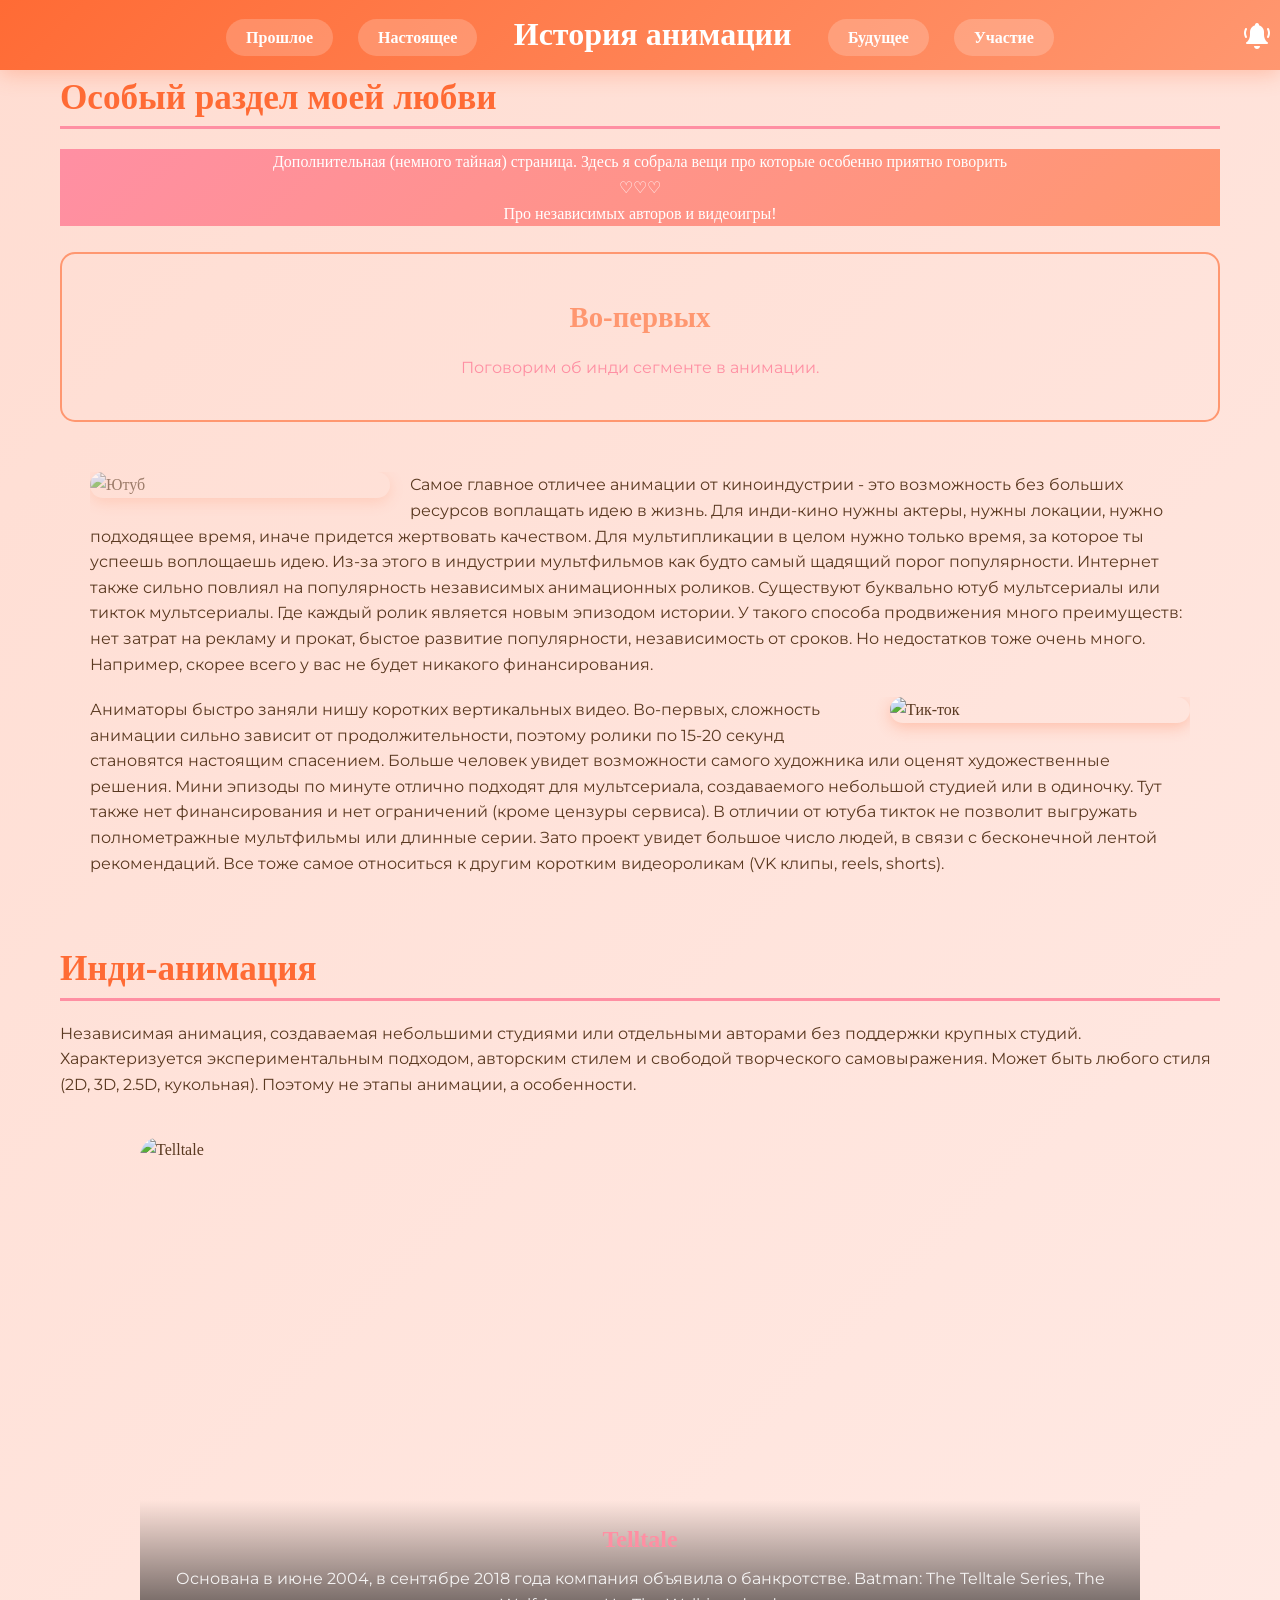
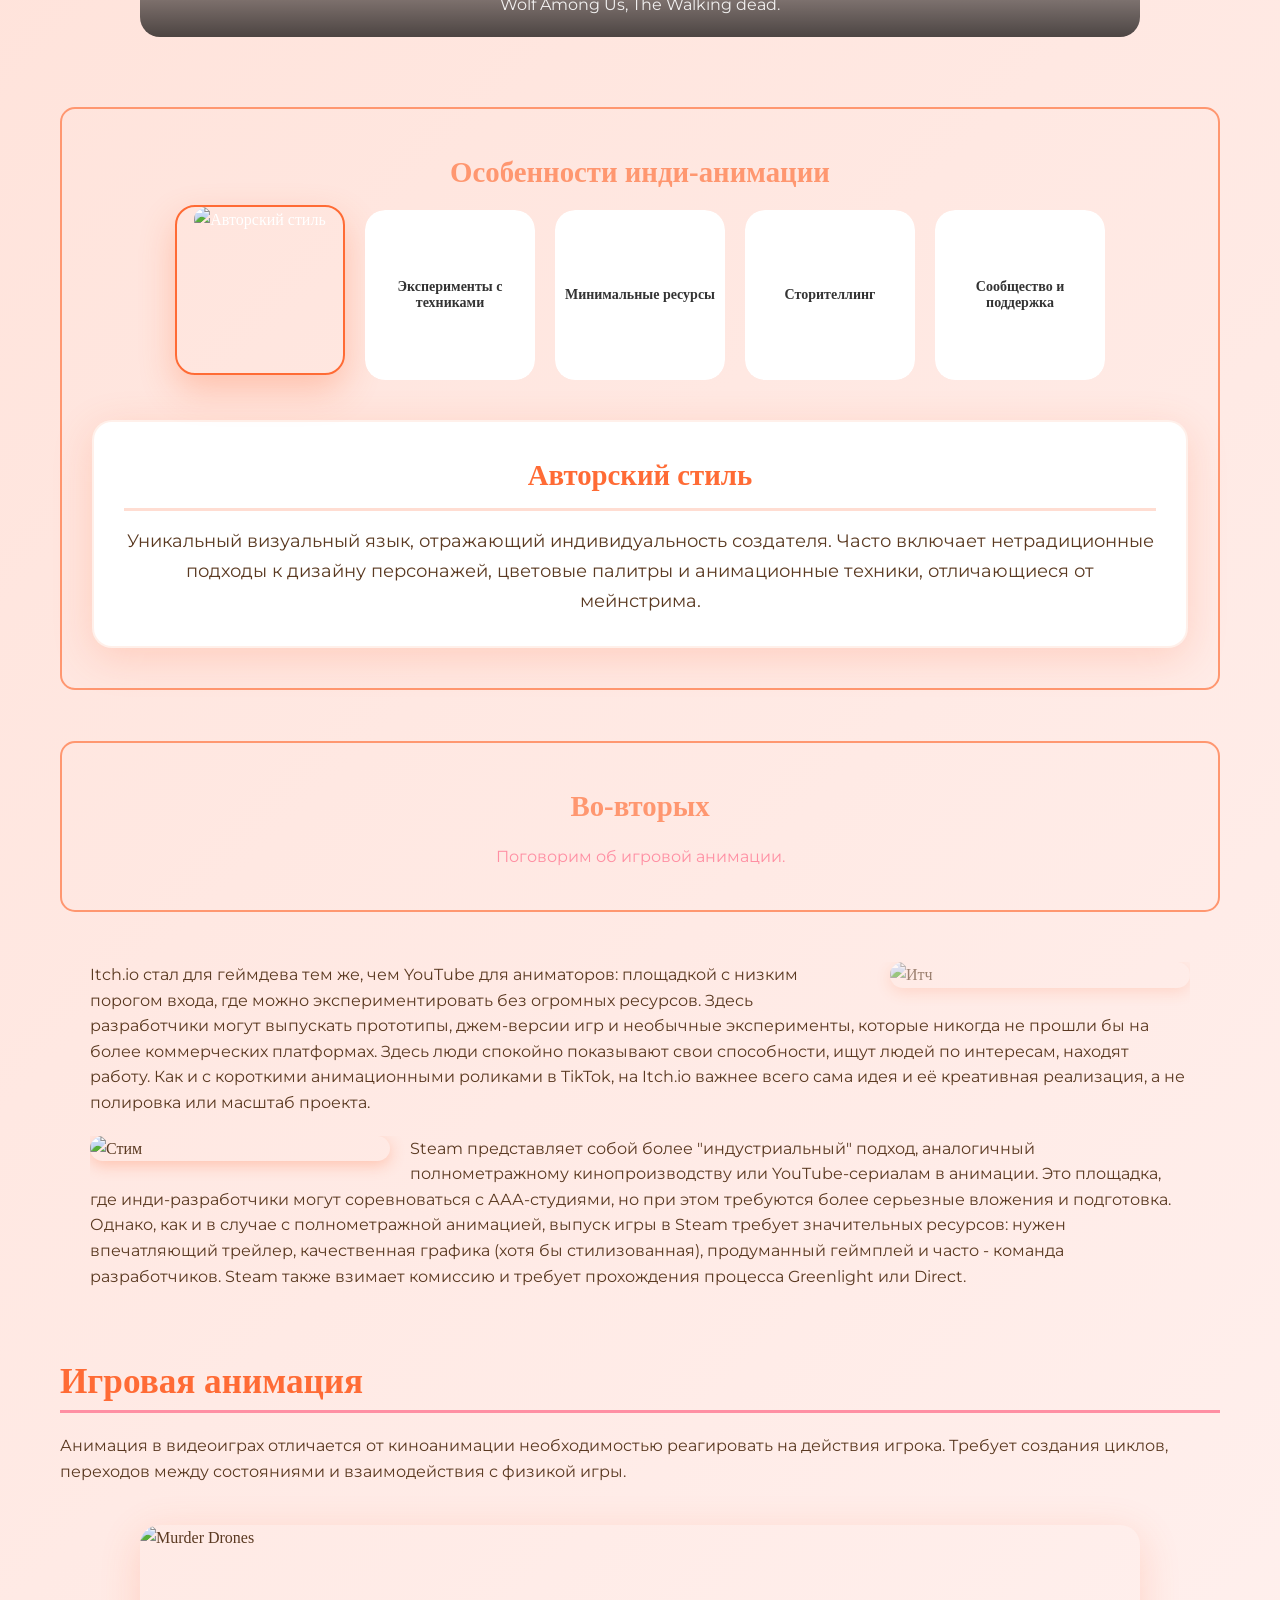
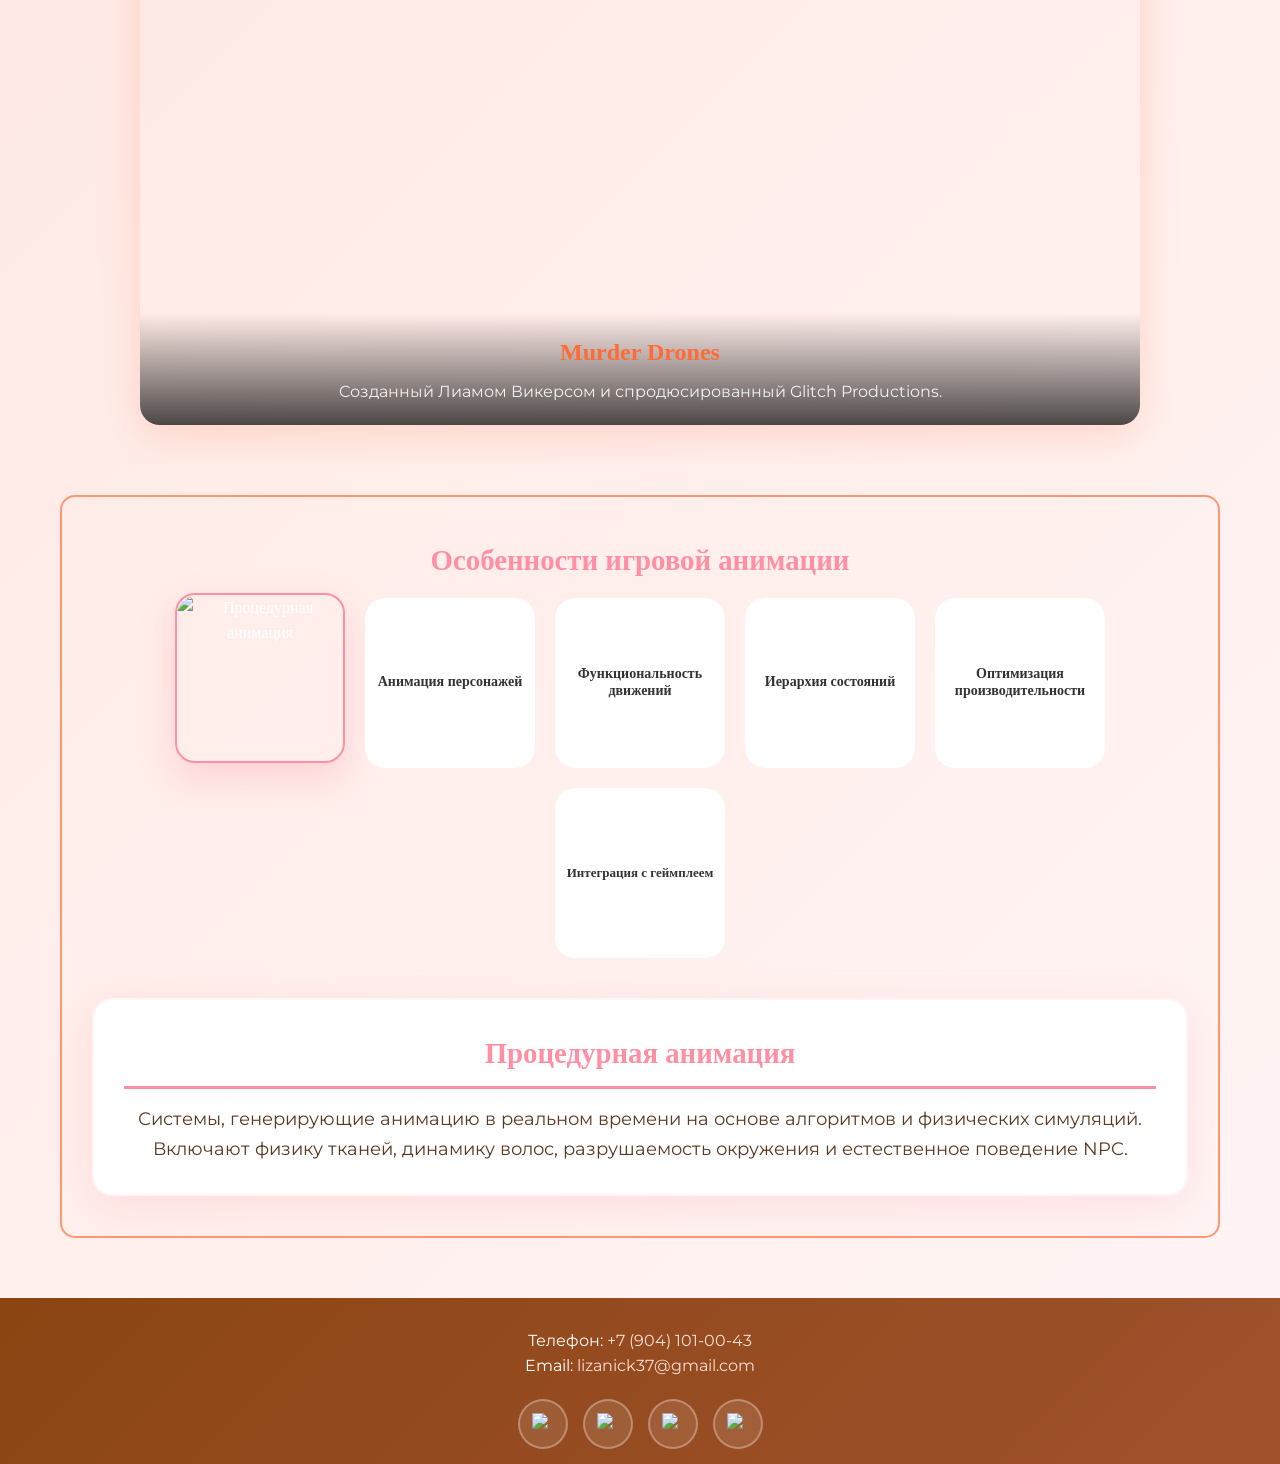
==== add.html @ 2c93be25 "Add files via upload" ====
<!DOCTYPE html>
<html lang="ru"> 
<head>
    <meta charset="UTF-8"> 
    <meta name="viewport" content="width=device-width, initial-scale=1.0"> 
    <link rel="icon" href="images/favicon2.png">
    <link rel="stylesheet" href="css/style.css">
    <link rel="stylesheet" href="css/header.css">
    <link rel="stylesheet" href="css/components.css">
    <link rel="stylesheet" href="css/forms.css">
    <link rel="stylesheet" href="css/footer.css">
    <title>История анимации</title>
    <style>
    @import url('https://fonts.googleapis.com/css2?family=Montserrat:wght@400;500;600;700&display=swap" rel="stylesheet"');
    </style>
</head>
<body>
    <header>
        <div class="notification-container">
            <div class="notification-trigger"><img src = "images/noti.png"></div>
            <div class="notification-dropdown">
                <div class="notification-item">Уведомление 1</div>
                <div class="notification-item">Уведомление 2</div>
                <div class="notification-item">Уведомление 3</div>
                <div class="notification-item">Уведомление 4</div>
            </div>
        </div>
        <input type="checkbox" id="header-toggle">
        <label for="header-toggle" class="burger-label">
            <span class="menu-icon"></span>
            <span class="menu-icon"></span>
            <span class="menu-icon"></span>
        </label>

        <nav class="mobile-nav">
            <ul>
                <li><a href="index.html">Прошлое</a></li>
                <li><a href="today.html">Настоящее</a></li>
                <li><a href="future.html">Будущее</a></li>
                <li><a href="contacts.html">Участие</a></li>
            </ul>
        </nav>

        <nav>
            <ul>
                <li><a href="index.html">Прошлое</a></li>
                <li><a href="today.html">Настоящее</a></li>
            </ul>
        </nav>
        <h1><a href="add.html" class="header-title">История анимации</a></h1>
        <nav>
            <ul>
                <li><a href="future.html">Будущее</a></li>
                <li><a href="contacts.html">Участие</a></li>
            </ul>
        </nav>
    </header>

    <main class="main-grid-container">
        <section id="animation-definition">
            <h2>Особый раздел моей любви</h2>
            <section class="quote-section">
                <blockquote>
                    Дополнительная (немного тайная) страница. Здесь я собрала вещи про которые особенно приятно говорить<br>
                    ♡♡♡<br>
                    Про независимых авторов и видеоигры!    
                </blockquote>
            </section>
            </div>
        </section>
        <br>
        <section class="animation-stages">
            <h3>Во-первых</h3>
            <p style="color:  #ff8fa3;"> Поговорим об инди сегменте в анимации. </p>
        </section>


        <article id="no-kino-anim" style="background: transparent; box-shadow: none; border: none;">
            <div class="float-container">
                <img style="opacity: 0.6;" src="https://i.pinimg.com/736x/c6/0d/2e/c60d2e1ffcb389e22625b90cf54214f8.jpg" alt="Ютуб" class="float-left">
                <p>Самое главное отличее анимации от киноиндустрии - это возможность без больших ресурсов воплащать идею в жизнь. Для инди-кино нужны актеры, нужны локации, нужно подходящее время, иначе придется жертвовать качеством. 
                    Для мультипликации в целом нужно только время, за которое ты успеешь воплощаешь идею. Из-за этого в индустрии мультфильмов как будто самый щадящий порог популярности. 
                    Интернет также сильно повлиял на популярность независимых анимационных роликов. Существуют буквально ютуб мультсериалы или тикток мультсериалы. Где каждый ролик является новым эпизодом истории.
                    У такого способа продвижения много преимуществ: нет затрат на рекламу и прокат, быстое развитие популярности, независимость от сроков.
                    Но недостатков тоже очень много. Например, скорее всего у вас не будет никакого финансирования.</p>
            </div>
            
            <div class="float-container">
                <img src="https://i.pinimg.com/originals/c4/6d/aa/c46daa567c8ccbf690341b7dd795052b.png" alt="Тик-ток" class="float-right">
                <p>Аниматоры быстро заняли нишу коротких вертикальных видео. Во-первых, сложность анимации сильно зависит от продолжительности, поэтому ролики по 15-20 секунд становятся настоящим спасением.
                    Больше человек увидет возможности самого художника или оценят художественные решения. Мини эпизоды по минуте отлично подходят для мультсериала, создаваемого небольшой студией или в одиночку.
                    Тут также нет финансирования и нет ограничений (кроме цензуры сервиса). В отличии от ютуба тикток не позволит выгружать полнометражные мультфильмы или длинные серии. Зато проект увидет большое число людей, в связи с бесконечной лентой рекомендаций.
                    Все тоже самое относиться к другим коротким видеороликам (VK клипы, reels, shorts).
                </p>
            </div>
        </article>


        <section id="indie-animation">
            <h2>Инди-анимация</h2>
            
            <div class="definition-block">
                <p>Независимая анимация, создаваемая небольшими студиями или отдельными авторами без поддержки крупных студий. Характеризуется экспериментальным подходом, авторским стилем и свободой творческого самовыражения.
                    Может быть любого стиля (2D, 3D, 2.5D, кукольная). Поэтому не этапы анимации, а особенности.
                </p>
            </div>
            <section class="gaming-carousel-gallery">
                <div class="gaming-carousel-container">
                    <div class="gaming-carousel-track"></div>
                    <button class="carousel-gaming-prev">‹</button>
                    <button class="carousel-gaming-next">›</button>
                    <div class="carousel-gaming-dots"></div>
                </div>
            </section>

            <section class="animation-stages">
                <h3>Особенности инди-анимации</h3>
                <div class="indie-stage-container">
                    <div class="indie-stage-block" data-stage="1">
                        <div class="indie-stage-button">
                            Авторский стиль
                        </div>
                        <div class="indie-stage-image">
                            <img src="https://avatars.mds.yandex.net/i?id=b88a95619e00748af00678b29ce8bcb8ea2dc7ad-5246350-images-thumbs&n=13" alt="Авторский стиль">
                        </div>
                    </div>
                    
                    <div class="indie-stage-block" data-stage="2">
                        <div class="indie-stage-button">
                            Эксперименты с техниками
                        </div>
                        <div class="indie-stage-image">
                            <img src="https://avatars.mds.yandex.net/i?id=4dfeac12d9ddba7037f664d19861c3a3_l-2455126-images-thumbs&n=13" alt="Эксперименты с техниками">
                        </div>
                    </div>
                    
                    <div class="indie-stage-block" data-stage="3">
                        <div class="indie-stage-button">
                            Минимальные ресурсы
                        </div>
                        <div class="indie-stage-image">
                            <img src="https://avatars.mds.yandex.net/i?id=6748b708cda957687073c800e77586fe_l-5659069-images-thumbs&n=13" alt="Минимальные ресурсы">
                        </div>
                    </div>
                    
                    <div class="indie-stage-block" data-stage="4">
                        <div class="indie-stage-button">
                            Сторителлинг
                        </div>
                        <div class="indie-stage-image">
                            <img src="https://avatars.mds.yandex.net/i?id=185a290a9d8e96eca81117d41427331162334e32-12503309-images-thumbs&n=13" alt="Сторителлинг">
                        </div>
                    </div>
                    
                    <div class="indie-stage-block" data-stage="5">
                        <div class="indie-stage-button">
                            Сообщество и поддержка
                        </div>
                        <div class="indie-stage-image">
                            <img src="https://i.pinimg.com/originals/ed/35/55/ed355529e38b0ae7d573745f2b816285.jpg" alt="Сообщество и поддержка">
                        </div>
                    </div>
                </div>
                
                <div class="indie-stage-description-container">
                    <div class="indie-stage-description active" data-stage="1">
                        <h4>Авторский стиль</h4>
                        <p>Уникальный визуальный язык, отражающий индивидуальность создателя. Часто включает нетрадиционные подходы к дизайну персонажей, цветовые палитры и анимационные техники, отличающиеся от мейнстрима.</p>
                    </div>
                    
                    <div class="indie-stage-description" data-stage="2">
                        <h4>Эксперименты с техниками</h4>
                        <p>Смешение различных анимационных техник: стоп-моушн, ротоскопирование, пиксель-арт, векторная анимация, коллаж. Постоянный поиск новых способов визуального выражения.</p>
                    </div>
                    
                    <div class="indie-stage-description" data-stage="3">
                        <h4>Минимальные ресурсы</h4>
                        <p>Работа в условиях ограниченного бюджета и небольших команд. Использование доступного ПО (Blender, Krita, OpenToonz), оптимизация процессов, творческий подход к решению технических задач.</p>
                    </div>
                    
                    <div class="indie-stage-description" data-stage="4">
                        <h4>Сторителлинг</h4>
                        <p>Упор на нарратив и эмоциональное воздействие. Личные истории, социальная тематика, экспериментальные сюжетные структуры. Часто поднимаются темы, избегаемые крупными студиями.</p>
                    </div>
                    
                    <div class="indie-stage-description" data-stage="5">
                        <h4>Сообщество и поддержка</h4>
                        <p>Активное участие в независимых анимационных сообществах, краудфандинговые кампании, фестивали независимого кино. Взаимопомощь между авторами и прямая связь с аудиторией.</p>
                    </div>
                </div>
            </section>
        </section>
        <br>
        <br>
        <section class="animation-stages">
            <h3>Во-вторых</h3>
            <p style="color:  #ff8fa3;"> Поговорим об игровой анимации. </p>
        </section>

        <article id="no-kino-anim" style="background: transparent; box-shadow: none; border: none;">
            <div class="float-container">
                <img style="opacity: 0.6;" src="https://avatars.mds.yandex.net/i?id=3ba5f3c7717f9b894ca06283ff0244e6_l-7761820-images-thumbs&n=13" alt="Итч" class="float-right">
                <p> Itch.io стал для геймдева тем же, чем YouTube для аниматоров: площадкой с низким порогом входа, где можно экспериментировать без огромных ресурсов. Здесь разработчики могут выпускать прототипы, джем-версии игр и необычные эксперименты, которые никогда не прошли бы на более коммерческих платформах.
                    Здесь люди спокойно показывают свои способности, ищут людей по интересам, находят работу. Как и с короткими анимационными роликами в TikTok, на Itch.io важнее всего сама идея и её креативная реализация, а не полировка или масштаб проекта. 
                </p>
            </div>
            
            <div class="float-container">
                <img src="https://i.pinimg.com/736x/f5/8e/4f/f58e4f06c298922fecc3f9fcd11ea601.jpg" alt="Стим" class="float-left">
                <p> Steam представляет собой более "индустриальный" подход, аналогичный полнометражному кинопроизводству или YouTube-сериалам в анимации. 
                    Это площадка, где инди-разработчики могут соревноваться с ААА-студиями, но при этом требуются более серьезные вложения и подготовка.
                    Однако, как и в случае с полнометражной анимацией, выпуск игры в Steam требует значительных ресурсов: нужен впечатляющий трейлер, качественная графика (хотя бы стилизованная), продуманный геймплей и часто - команда разработчиков. 
                    Steam также взимает комиссию и требует прохождения процесса Greenlight или Direct.
                </p>
            </div>
        </article>

        <section id="gaming-industry">
            <h2>Игровая анимация</h2>
            
            <div class="definition-block">
                <p>Анимация в видеоиграх отличается от киноанимации необходимостью реагировать на действия игрока. Требует создания циклов, переходов между состояниями и взаимодействия с физикой игры.</p>
            </div>

            <section class="indie-carousel-gallery">
                <div class="indie-carousel-container">
                    <div class="indie-carousel-track"></div>
                    <button class="carousel-prev">‹</button>
                    <button class="carousel-next">›</button>
                    <div class="carousel-dots"></div>
                </div>
            </section>


            <section class="animation-stages">
                <h3 style="color: #ff8fa3;">Особенности игровой анимации</h3>
                    <div class="gaming-stages-container">
                        <div class="gaming-stage-block" data-stage="1">
                            <div class="gaming-stage-button">
                                Процедурная анимация
                            </div>
                            <div class="gaming-stage-image">
                                <img src="https://avatars.mds.yandex.net/i?id=bb8cb09d8ebe5ae9fb41759d7791009194a0d928-3936338-images-thumbs&n=13" alt="Процедурная анимация">
                            </div>
                        </div>
                        
                        <div class="gaming-stage-block" data-stage="2">
                            <div class="gaming-stage-button">
                                Анимация персонажей
                            </div>
                            <div class="gaming-stage-image">
                                <img src="https://avatars.mds.yandex.net/i?id=fa6f0c3e8df74698bf59cb06e8fd1ffa_l-8496941-images-thumbs&n=13" alt="Анимация персонажей">
                            </div>
                        </div>
                        
                        <div class="gaming-stage-block" data-stage="3">
                            <div class="gaming-stage-button">
                                Функциональность движений
                            </div>
                            <div class="gaming-stage-image">
                                <img src="https://avatars.mds.yandex.net/i?id=15987bb6c0d506a6aa42e4fded73f030-5434068-images-thumbs&n=13" alt="Функциональность движений">
                            </div>
                        </div>
                        
                        <div class="gaming-stage-block" data-stage="4">
                            <div class="gaming-stage-button">
                                Иерархия состояний
                            </div>
                            <div class="gaming-stage-image">
                                <img src="https://images.steamusercontent.com/ugc/924793784739869973/324915BF75AE6BAFCC84D1E6BD1AD643DDFF4CB6/?imw=5000&imh=5000&ima=fit&impolicy=Letterbox&imcolor=%23000000&letterbox=false" alt="Иерархия состояний">
                            </div>
                        </div>
                        
                        <div class="gaming-stage-block" data-stage="5">
                            <div class="gaming-stage-button">
                                Оптимизация производительности
                            </div>
                            <div class="gaming-stage-image">
                                <img src="https://static.tildacdn.com/tild3062-3432-4639-b738-363961366362/31.gif" alt="Оптимизация производительности">
                            </div>
                        </div>
                        
                        <div class="gaming-stage-block" data-stage="6">
                            <div class="gaming-stage-button">
                                Интеграция с геймплеем
                            </div>
                            <div class="gaming-stage-image">
                                <img src="https://i.pinimg.com/originals/50/27/2a/50272a0d34a8666dbe24b03c0544d7ec.gif" alt="Интеграция с геймплеем">
                            </div>
                        </div>
                    </div>
                
                <div class="gaming-stage-description-container">
                    <div class="gaming-stage-description active" data-stage="1">
                        <h4>Процедурная анимация</h4>
                        <p>Системы, генерирующие анимацию в реальном времени на основе алгоритмов и физических симуляций. Включают физику тканей, динамику волос, разрушаемость окружения и естественное поведение NPC.</p>
                    </div>
                    
                    <div class="gaming-stage-description" data-stage="2">
                        <h4>Анимация персонажей</h4>
                        <p>Создание плавных и выразительных движений игровых персонажей. Особое внимание уделяется бесшовным переходам между анимациями, мимике и синхронизации движений с действиями игрока.</p>
                    </div>
                    
                    <div class="gaming-stage-description" data-stage="3">
                        <h4>Функциональность движений</h4>
                        <p>Каждое движение должно не только выглядеть естественно, но и быть функциональным в игровом процессе. Анимация атак, уклонений, взаимодействий с объектами рассчитывается с учетом игровой механики.</p>
                    </div>
                    
                    <div class="gaming-stage-description" data-stage="4">
                        <h4>Иерархия состояний</h4>
                        <p>Сложные системы State Machines, управляющие переходами между различными анимационными состояниями (бег, прыжок, атака, получение урона). Ключевой элемент для создания отзывчивого геймплея.</p>
                    </div>
                    
                    <div class="gaming-stage-description" data-stage="5">
                        <h4>Оптимизация производительности</h4>
                        <p>Сжатие анимационных данных, Level of Detail (LOD) системы, интеллектуальная загрузка и выгрузка ресурсов для обеспечения стабильного FPS на различных платформах.</p>
                    </div>
                    
                    <div class="gaming-stage-description" data-stage="6">
                        <h4>Интеграция с геймплеем</h4>
                        <p>Глубокая связь между анимацией и игровой логикой. Системы инверсной кинематики для точного позиционирования конечностей, синхронизация с физическим движком, обработка ввода игрока.</p>
                    </div>
                </div>
            </section>
        </section>
    </main>

    <div class="back-to-top" id="backToTop">
        <p style="font-size: 30px;">↑</p>
    </div>

    <footer>
        <div class="footer-content">
            <address>
                <p>Телефон: <a href="tel:+79041010043">+7 (904) 101-00-43</a></p>
                <p>Email: <a href="mailto:lizanick37@mail.ru?subject=Example+subject&body=Message+text">lizanick37@gmail.com</a></p>
            </address>
        </div>

        <div class="social-buttons">
            <a href="https://vk.com" class="social-button vk" target="_blank" aria-label="ВКонтакте">
                <img src="https://img.icons8.com/ios-filled/50/FFFFFF/vk-com.png" alt="VK" width="24" height="24">
            </a>
            
            <a href="https://t.me" class="social-button telegram" target="_blank" aria-label="Telegram">
                <img src="https://img.icons8.com/ios-filled/50/FFFFFF/telegram-app.png" alt="Telegram" width="24" height="24">
            </a>
            
            <a href="https://www.youtube.com/" class="social-button youtube" target="_blank" aria-label="YouTube">
                <img src="https://img.icons8.com/ios-filled/50/FFFFFF/youtube-play.png" alt="YouTube" width="24" height="24">
            </a>
            
            <a href="https://www.instagram.com/" class="social-button instagram" target="_blank" aria-label="Instagram">
                <img src="https://img.icons8.com/ios-filled/50/FFFFFF/instagram-new.png" alt="Instagram" width="24" height="24">
            </a>
        </div>
    </footer>

    <script src="script/1.js"></script>
</body>
</html>
---- css/style.css ----
@import url('https://fonts.googleapis.com/css2?family=Montserrat:wght@400;500;600;700&display=swap');

* {
    margin: 0;
    padding: 0;
    box-sizing: border-box;
}

:root {
    --primary-orange: #ff6b35;
    --secondary-pink: #ff8fa3;
    --accent-coral: #ff9770;
    --light-peach: #ffddd2;
    --dark-brown: #8b4513;
    --text-dark: #5a3921;
    --text-light: #fff;
    --grid-gap-small: 1rem;
    --grid-gap-medium: 2rem;
    --grid-gap-large: 3rem;
    --grid-columns-mobile: 1fr;
    --grid-columns-tablet: repeat(2, 1fr);
    --grid-columns-desktop: 2fr 1fr;
}

body {
    font-family: 'Segoe UI', Tahoma, Geneva, Verdana, open sans;
    line-height: 1.6;
    background: linear-gradient(135deg, var(--light-peach) 0%, #fff5f5 100%);
    color: var(--text-dark);
    min-height: 100vh;
}

h1, h2, h3, h4 {
    font-family: 'Lobster', cursive;
    margin-bottom: 15px;
}

h2 {
    font-size: 2.2rem;
    color: var(--primary-orange);
    border-bottom: 3px solid var(--secondary-pink);
    margin-bottom: 20px;
}

h3 {
    font-size: 1.8rem;
    color: var(--accent-coral);
    text-align: center;
}

h4 {
    font-size: 1.4rem;
    color: var(--dark-brown);
}

p {
    font-family: 'Montserrat', sans-serif;
    font-weight: 400;
}

main {
    max-width: 1200px;
    margin: 100px auto 40px;
    padding: 0 20px;
    margin-top: 70px;
}

.section, article {
    background: linear-gradient(135deg, var(--text-light) 0%, #fffaf0 100%);
    margin-bottom: 15px;
    padding: 30px;
    border-radius: 20px;
    box-shadow: 0 8px 32px rgba(255, 107, 53, 0.1);
    border: 1px solid rgba(255, 107, 53, 0.1);
    position: relative;
}

.back-to-top {
    position: fixed;
    bottom: 30px;
    right: 30px;
    background: linear-gradient(135deg, var(--primary-orange) 0%, var(--accent-coral) 100%);
    color: var(--text-light);
    width: 60px;
    height: 60px;
    border-radius: 50%;
    display: flex;
    text-align: center;
    justify-content: center;
    cursor: pointer;
    opacity: 0;
    visibility: hidden;
    transition: all 0.3s ease;
    z-index: 1000;
    box-shadow: 0 4px 20px rgba(255, 107, 53, 0.4);
    font-weight: bold;
    font-size: 20px;
}

.back-to-top.visible {
    opacity: 1;
    visibility: visible;
}

.back-to-top:hover {
    transform: translateY(-5px) scale(1.1);
    box-shadow: 0 6px 25px rgba(255, 107, 53, 0.6);
}

.float-container {
    margin: 20px 0;
    overflow: hidden;
}

.float-left {
    float: left;
    margin: 0 20px 20px 0;
    width: 300px;
    border-radius: 15px;
    box-shadow: 0 4px 15px rgba(255, 107, 53, 0.3);
}

.float-right {
    float: right;
    margin: 0 0 20px 20px;
    width: 300px;
    border-radius: 15px;
    box-shadow: 0 4px 15px rgba(255, 107, 53, 0.3);
}

.quote-section {    
    background: linear-gradient(135deg, var(--secondary-pink) 0%, var(--accent-coral) 100%);
    color: var(--text-light);
    text-align: center;
}

.animation-stages {
    position: relative;
    background: linear-gradient(135deg, var(--light-peach) 0%, #ffebe9 100%);
}

.video-container {
    margin: 30px 0;
    text-align: center;
}

.video-container iframe {
    border-radius: 15px;
    box-shadow: 0 8px 25px rgba(0,0,0,0.2);
    margin-top: 15px;
    border: 3px solid var(--primary-orange);
}

.shapes {
    position: relative;
    text-align: center;
    margin: 30px 0;
}

.shapes img {
    border-radius: 15px;
    box-shadow: 0 4px 15px rgba(255, 107, 53, 0.3);
}

area {
    cursor: pointer;
    outline: none;
}

.shapes:hover img {
    filter: brightness(1.05);
    transition: filter 0.3s ease;
}

.sticky-image {
    position: sticky;
    top: 100px;
    left: 0;
    overflow-x: visible;
    float: left;
    border-radius: 0px;
}
---- css/header.css ----
header {
    background: linear-gradient(135deg, var(--primary-orange) 0%, var(--accent-coral) 100%);
    color: var(--text-light);
    padding: 1rem 2rem;
    display: flex;
    justify-content: center;
    align-items: center;
    position: fixed;
    top: 0;
    left: 0;
    right: 0;
    z-index: 1000;
    box-shadow: 0 4px 20px rgba(255, 107, 53, 0.3);
    height: 70px;
}

header h1 {
    font-family: 'Lobster', cursive;
    color: var(--text-light);
    margin: 3%;
}

.navigation {
    font-family: 'Lobster', sans-serif;
    font-weight: 700;
    text-transform: uppercase;
}

nav ul {
    list-style: none;
    display: flex;
    gap: 25px;
    height: 20px;
}

nav a {
    color: var(--text-light);
    text-decoration: none;
    padding: 10px 20px;
    border-radius: 25px;
    transition: all 0.3s ease;
    font-weight: 600;
    background: rgba(255, 255, 255, 0.2);
    backdrop-filter: blur(10px);
}

nav a:hover {
    background: var(--text-light);
    color: var(--primary-orange);
    transform: translateY(-2px);
    box-shadow: 0 4px 15px rgba(0,0,0,0.2);
}

nav a:active {
    transform: translateY(0);
}


.header-title {
    text-decoration: none;
    color: inherit;
    transition: opacity 0.3s ease;
}

.header-title:hover {
    opacity: 0.8;
}

.content-nav {
    background: var(--text-light);
    padding: 20px;
    border-radius: 15px;
    margin: 20px 0;
    box-shadow: 0 4px 15px rgba(255, 107, 53, 0.1);
}

.content-nav ul {
    list-style: none;
    display: flex;
    flex-wrap: wrap;
    gap: 15px;
    justify-content: center;
}

.content-nav a {
    color: var(--primary-orange);
    text-decoration: none;
    padding: 10px 20px;
    border: 2px solid var(--primary-orange);
    border-radius: 25px;
    transition: all 0.3s ease;
    font-weight: 600;
}

.content-nav a:hover {
    background: var(--primary-orange);
    color: var(--text-light);
    transform: translateY(-2px);
}

#header-toggle {
    display: none;
}

.burger-label {
    display: none;
    flex-direction: column;
    cursor: pointer;
    padding: 5px;
    width: 30px;
    height: 30px;
    justify-content: center;
    align-items: center;
    z-index: 1001;
}

.menu-icon {
    display: block;
    width: 25px;
    height: 3px;
    background: var(--text-light);
    margin: 3px 0;
    transition: 0.3s;
    border-radius: 2px;
}

.mobile-nav {
    display: none;
    transition: all 0.3s ease-in-out;
    transform: translateY(-10px);
    opacity: 0;
    visibility: hidden;
}

#header-toggle:checked ~ .burger-label .menu-icon:nth-child(1) {
    transform: rotate(-45deg) translate(-5px, 6px);
}

#header-toggle:checked ~ .burger-label .menu-icon:nth-child(2) {
    opacity: 0;
}

#header-toggle:checked ~ .burger-label .menu-icon:nth-child(3) {
    transform: rotate(45deg) translate(-5px, -6px);
}

#header-toggle:checked ~ .mobile-nav {
    display: block;
    position: absolute;
    top: 100%;
    left: 0;
    right: 0;
    background: linear-gradient(135deg, var(--primary-orange) 0%, var(--accent-coral) 100%);
    padding: 20px;
    box-shadow: 0 4px 20px rgba(255, 107, 53, 0.3);
    transform: translateY(0);
    opacity: 1;
    visibility: visible;
    z-index: 1001;
}

.mobile-nav ul {
    flex-direction: column;
    gap: 10px;
    height: auto;
}

.mobile-nav a {
    display: block;
    text-align: center;
    padding: 15px;
    margin: 5px 0;
}

.notification-container {
    position: fixed;
    right: 3%;
}

.notification-trigger {
    cursor: pointer;
    transition: all 0.3s ease;
    font-weight: 600;
    font-size: 14px;
    display: flex;
    align-items: center;
    gap: 10px;
}

.notification-trigger img {
    width: 30px;
    position: fixed;
}

.notification-dropdown {
    position: absolute;
    top: 100%;
    right: 0;
    width: 280px;
    background: white;
    border-radius: 12px;
    box-shadow: 0 8px 25px rgba(0, 0, 0, 0.15);
    opacity: 0;
    visibility: hidden;
    transform: translateY(-10px);
    transition: all 0.3s ease;
    z-index: 1001;
    margin-top: 10px;
}

.notification-dropdown::before {
    position: absolute;
    top: 10px;
    right: 20px;
    width: 16px;
    height: 16px;
    background: white;
    transform: rotate(45deg);
    box-shadow: -2px -2px 5px rgba(0, 0, 0, 0.05);
}

.notification-container:hover .notification-dropdown {
    opacity: 1;
    visibility: visible;
    transform: translateY(0);
}

.notification-item {
    padding: 12px 16px;
    border-bottom: 1px solid #f0f0f0;
    transition: all 0.2s ease;
    color: var(--text-dark);
    font-size: 14px;
    display: flex;
    align-items: center;
    gap: 8px;
}

.notification-item:last-child {
    border-bottom: none;
}

.notification-item:hover {
    background: var(--light-peach);
    padding-left: 20px;
}

.notification-item::before {
    font-size: 12px;
}

#header-toggle:checked ~ .notification-container {
    z-index: 1002;
}

@media (max-width: 768px) {
    header {
        height: 60px;
        padding: 0.5rem 1rem;
    }
    
    main {
        margin-top: 60px;
    }
    
    header h1 {
        font-size: 1.5rem;
        margin: 2%;
        margin-left: -15px;
    }
    
    .notification-container {
        right: 2%;
    }
    
    .notification-trigger img {
        width: 25px;
    }
}

@media (max-width: 480px) {
    header {
        height: 55px;
    }
    
    main {
        margin-top: 55px;
    }
    
    header h1 {
        font-size: 1.3rem;
        margin: 1%;
        margin-left: -15px;
    }
}

@media (max-width: 360px) {
    header {
        height: 50px;
        padding: 0.5rem;
    }
    
    main {
        margin-top: 50px;
    }
    
    header h1 {
        font-size: 1.2rem;
        margin-left: -15px;
    }
}
---- css/components.css ----
.stages-container,
.indie-stage-container,
.puppet-stages-container,
.gaming-stages-container,
.animation-3d-stages-container,
.animation-25d-stages-container,
.ai-stages-container {
    display: flex;
    flex-wrap: wrap;
    gap: 20px;
    justify-content: center;
    margin-bottom: 40px;
}

.stage-block,
.indie-stage-block,
.puppet-stage-block,
.gaming-stage-block,
.animation-3d-stage-block,
.animation-25d-stage-block,
.ai-stage-block{
    position: relative;
    width: 170px;
    height: 170px;
    border-radius: 20px;
    overflow: hidden;
    cursor: pointer;
    transition: all 0.4s ease;
}

.stage-button,
.indie-stage-button,
.puppet-stage-button,
.gaming-stage-button,
.animation-3d-stage-button,
.animation-25d-stage-button,
.ai-stage-button {
    position: absolute;
    top: 0;
    left: 0;
    width: 100%;
    height: 100%;
    display: flex;
    align-items: center;
    justify-content: center;
    background: var(--text-light);
    color: #333;
    font-weight: 600;
    text-align: center;
    padding: 10px 5px;
    box-sizing: border-box;
    transition: all 0.3s ease;
    border-radius: 20px;
    border: 2px solid transparent;
    line-height: 1.2;
    word-wrap: break-word;
    overflow: hidden;
    font-size: 14px;
    z-index: 2;
}

.stage-button:hover,
.indie-stage-button:hover,
.ai-stage-button:hover {
    background: var(--text-light);
    color: var(--primary-orange);
    transform: translateY(-5px);
    box-shadow: 0 10px 25px rgba(255, 107, 53, 0.3);
}

.puppet-stage-button:hover,
.animation-25d-stage-button:hover {
    background: var(--text-light);
    color: #ff8fa3;
    transform: translateY(-5px);
    box-shadow: 0 10px 25px rgba(255, 143, 163, 0.3);
}

.gaming-stage-button:hover {
    background: var(--text-light);
    color: #ff8fa3;
    transform: translateY(-5px);
}

.animation-3d-stage-button:hover {
    background: var(--text-light);
    color: var(--accent-coral);
    transform: translateY(-5px);
    box-shadow: 0 10px 25px rgba(255, 151, 112, 0.3);
}

.stage-image,
.indie-stage-image,
.puppet-stage-image,
.gaming-stage-image,
.animation-3d-stage-image,
.animation-25d-stage-image,
.ai-stage-image {
    position: absolute;
    top: 0;
    left: 0;
    width: 100%;
    height: 100%;
    display: none;
    border-radius: 20px;
    overflow: hidden;
}

.stage-image img,
.indie-stage-image img,
.puppet-stage-image img,
.gaming-stage-image img,
.animation-3d-stage-image img,
.animation-25d-stage-image img,
.ai-stage-image img {
    width: 100%;
    height: 100%;
    object-fit: cover;
    border-radius: 20px;
}

.stage-block.active .stage-button,
.indie-stage-block.active .indie-stage-button,
.puppet-stage-block.active .puppet-stage-button,
.gaming-stage-block.active .gaming-stage-button,
.animation-3d-stage-block.active .animation-3d-stage-button,
.animation-25d-stage-block.active .animation-25d-stage-button,
.ai-stage-block.active .ai-stage-button {
    display: none;
}

.stage-block.active .stage-image,
.indie-stage-block.active .indie-stage-image,
.puppet-stage-block.active .puppet-stage-image,
.gaming-stage-block.active .gaming-stage-image,
.animation-3d-stage-block.active .animation-3d-stage-image,
.animation-25d-stage-block.active .animation-25d-stage-image,
.ai-stage-block.active .ai-stage-image {
    display: block;
}

.stage-block.active,
.indie-stage-block.active,
.ai-stage-block.active {
    transform: translateY(-5px);
    box-shadow: 0 15px 35px rgba(255, 107, 53, 0.3);
    border: 2px solid var(--primary-orange);
}

.puppet-stage-block.active,
.gaming-stage-block.active,
.animation-25d-stage-block.active {
    transform: translateY(-5px);
    box-shadow: 0 15px 35px rgba(255, 143, 163, 0.3);
    border: 2px solid #ff8fa3;
}

.animation-3d-stage-block.active {
    transform: translateY(-5px);
    box-shadow: 0 15px 35px rgba(255, 151, 112, 0.3);
    border: 2px solid var(--accent-coral);
}

.stage-icon,
.indie-stage-icon,
.puppet-stage-icon,
.gaming-stage-icon,
.animation-3d-stage-icon,
.animation-25d-stage-icon,
.ai-stage-icon  {
    font-size: 2rem;
    margin-bottom: 5px;
    display: block;
    transition: transform 0.3s ease;
}

.stage-button:hover .stage-icon,
.indie-stage-button:hover .indie-stage-icon,
.puppet-stage-button:hover .puppet-stage-icon,
.gaming-stage-button:hover .gaming-stage-icon,
.animation-3d-stage-button:hover .animation-3d-stage-icon,
.animation-25d-stage-button:hover .animation-25d-stage-icon,
.ai-stage-button:hover .ai-stage-icon {
    transform: scale(1.1);
}

.stage-description-container,
.indie-stage-description-container,
.puppet-stage-description-container,
.gaming-stage-description-container,
.animation-3d-stage-description-container,
.animation-25d-stage-description-container,
.ai-stage-description-container {
    background: var(--text-light);
    border-radius: 20px;
    padding: 30px;
    min-height: 150px;
    margin-top: 20px;
}

.stage-description-container,
.indie-stage-description-container,
.ai-stage-description-container {
    box-shadow: 0 10px 40px rgba(255, 107, 53, 0.2);
    border: 2px solid rgba(255, 107, 53, 0.1);
}

.puppet-stage-description-container,
.gaming-stage-description-container,
.animation-25d-stage-description-container {
    box-shadow: 0 10px 40px rgba(255, 143, 163, 0.2);
    border: 2px solid rgba(255, 143, 163, 0.1);
}

.animation-3d-stage-description-container {
    box-shadow: 0 10px 40px rgba(255, 151, 112, 0.2);
    border: 2px solid rgba(255, 151, 112, 0.1);
}

.stage-description,
.indie-stage-description,
.puppet-stage-description,
.gaming-stage-description,
.animation-3d-stage-description,
.animation-25d-stage-description,
.ai-stage-description{
    display: none;
    animation: fadeInUp 0.6s ease;
}

.stage-description.active,
.indie-stage-description.active,
.puppet-stage-description.active,
.gaming-stage-description.active,
.animation-3d-stage-description.active,
.animation-25d-stage-description.active,
.ai-stage-description.active {
    display: block;
}

.stage-description h4,
.indie-stage-description h4,
.ai-stage-description h4 {
    color: var(--primary-orange);
    border-bottom: 3px solid var(--light-peach);
}

.puppet-stage-description h4,
.gaming-stage-description h4,
.animation-25d-stage-description h4 {
    color: #ff8fa3;
    border-bottom: 3px solid #ff8fa3;
}

.animation-3d-stage-description h4 {
    color: var(--accent-coral);
    border-bottom: 3px solid rgba(255, 151, 112, 0.3);
}

.stage-description h4,
.indie-stage-description h4,
.puppet-stage-description h4,
.gaming-stage-description h4,
.animation-3d-stage-description h4,
.animation-25d-stage-description h4 {
    font-size: 1.8rem;
    margin-bottom: 15px;
    padding-bottom: 10px;
}

.stage-description p,
.indie-stage-description p,
.puppet-stage-description p,
.gaming-stage-description p,
.animation-3d-stage-description p,
.animation-25d-stage-description p,
.ai-stage-description p {
    font-size: 1.1rem;
    line-height: 1.7;
    color: var(--text-dark);
}

@keyframes fadeInUp {
    from {
        opacity: 0;
        transform: translateY(20px);
    }
    to {
        opacity: 1;
        transform: translateY(0);
    }
}

.stage-block[data-stage="6"] .stage-button,
.indie-stage-block[data-stage="6"] .indie-stage-button,
.puppet-stage-block[data-stage="6"] .puppet-stage-button,
.gaming-stage-block[data-stage="6"] .gaming-stage-button,
.animation-3d-stage-block[data-stage="6"] .animation-3d-stage-button,
.animation-25d-stage-block[data-stage="6"] .animation-25d-stage-button ,
.ai-stage-block[data-stage="6"] .ai-stage-button {
    font-size: 13px;
    padding: 8px 3px;
}

.carousel-gallery,
.puppet-carousel-gallery,
.animation-3d-carousel-gallery,
.animation-25d-carousel-gallery,
.indie-carousel-gallery,
.gaming-carousel-gallery,
.ai-carousel-gallery {
    padding: 40px 30px;
    border-radius: 20px;
    margin-bottom: 30px;
    overflow: hidden;
}

.carousel-gallery h3,
.puppet-carousel-gallery h3,
.animation-3d-carousel-gallery h3,
.animation-25d-carousel-gallery h3,
.indie-carousel-gallery h3,
.gaming-carousel-gallery h3,
.ai-carousel-gallery h3 {
    text-align: center;
    font-size: 2rem;
    margin-bottom: 30px;
}

.carousel-gallery h3,
.indie-carousel-gallery h3 {
    color: var(--primary-orange);
}

.puppet-carousel-gallery h3,
.animation-25d-carousel-gallery h3,
.gaming-carousel-gallery h3 {
    color: #ff8fa3;
}

.animation-3d-carousel-gallery h3 {
    color: var(--accent-coral);
}

.carousel-container,
.puppet-carousel-container,
.carousel-3d-container,
.carousel-25d-container,
.indie-carousel-container,
.gaming-carousel-container,
.ai-carousel-container {
    position: relative;
    max-width: 1000px;
    margin: 0 auto;
    overflow: hidden;
    border-radius: 20px;
}

.carousel-container,
.indie-carousel-container {
    box-shadow: 0 10px 40px rgba(255, 107, 53, 0.2);
}

.puppet-carousel-container,
.carousel-25d-container {
    box-shadow: 0 10px 40px rgba(255, 143, 163, 0.2);
}

.carousel-3d-container {
    box-shadow: 0 10px 40px rgba(255, 107, 53, 0.2);
}

.carousel-track,
.puppet-carousel-track,
.carousel-3d-track,
.carousel-25d-track,
.indie-carousel-track,
.gaming-carousel-track,
.ai-carousel-track {
    display: flex;
    transition: transform 1.2s ease-in-out;
    height: 500px;
    width: 100%;
}

.carousel-slide,
.puppet-carousel-slide,
.carousel-3d-slide,
.carousel-25d-slide,
.indie-carousel-slide,
.gaming-carousel-slide,
.ai-carousel-slide {
    min-width: 100%;
    height: 100%;
    position: relative;
    flex-shrink: 0;
    display: flex;
    align-items: center;
    justify-content: center;
    flex: 0 0 100%;
}

.carousel-slide img,
.puppet-carousel-slide img,
.carousel-3d-slide img,
.carousel-25d-slide img,
.indie-carousel-slide img,
.gaming-carousel-slide img,
.ai-carousel-slide img {
    width: 100%;
    height: 100%;
    object-fit: cover;
    border-radius: 15px;
}

.carousel-caption,
.puppet-carousel-caption,
.carousel-3d-caption,
.carousel-25d-caption,
.indie-carousel-caption,
.gaming-carousel-caption,
.ai-carousel-caption {
    position: absolute;
    bottom: 0;
    left: 0;
    right: 0;
    background: linear-gradient(transparent, rgba(0, 0, 0, 0.7));
    color: white;
    padding: 20px;
    text-align: center;
}

.carousel-caption h4,
.puppet-carousel-caption h4,
.carousel-3d-caption h4,
.carousel-25d-caption h4,
.indie-carousel-caption h4,
.gaming-carousel-caption h4,
.ai-carousel-caption h4 {
    font-size: 1.5rem;
    margin-bottom: 8px;
    color: white;
}

.carousel-caption p,
.puppet-carousel-caption p,
.carousel-3d-caption p,
.carousel-25d-caption p,
.indie-carousel-caption p,
.gaming-carousel-caption p,
.ai-carousel-caption p {
    font-size: 1rem;
    opacity: 0.9;
}

.carousel-caption h4,
.indie-carousel-caption h4,
.ai-carousel-caption {
    color: var(--primary-orange);
}

.puppet-carousel-caption h4,
.carousel-25d-caption h4,
.gaming-carousel-caption h4 {
    color: #ff8fa3;
}

.carousel-3d-caption h4 {
    color: var(--accent-coral);
}

.carousel-btn,
.puppet-carousel-btn,
.carousel-prev,
.carousel-next,
.puppet-carousel-prev,
.puppet-carousel-next,
.carousel-3d-prev,
.carousel-3d-next,
.carousel-25d-prev,
.carousel-25d-next,
.carousel-gaming-prev,
.carousel-gaming-next,
.carousel-ai-prev,
.carousel-ai-next {
    display: none !important;
}

.carousel-dots,
.puppet-carousel-dots,
.carousel-dot,
.puppet-carousel-dot,
.carousel-3d-dots,
.carousel-25d-dots,
.carousel-gaming-dots,
.carousel-gaming-dot,
.carousel-ai-dots,
.carousel-ai-dot {
    display: none !important;
}


@media (max-width: 768px) {
    .stage-block,
    .indie-stage-block,
    .puppet-stage-block,
    .gaming-stage-block,
    .animation-3d-stage-block,
    .animation-25d-stage-block,
    .ai-stage-block {
        width: 140px;
        height: 140px;
    }
    
    .stage-button,
    .indie-stage-button,
    .puppet-stage-button,
    .gaming-stage-button,
    .animation-3d-stage-button,
    .animation-25d-stage-button,
    .ai-stage-button {
        font-size: 12px;
        padding: 8px 3px;
    }
    
    .stage-description-container,
    .indie-stage-description-container,
    .puppet-stage-description-container,
    .gaming-stage-description-container,
    .animation-3d-stage-description-container,
    .animation-25d-stage-description-container,
    .ai-stage-description-container {
        padding: 20px;
    }
    
    .stage-description h4,
    .indie-stage-description h4,
    .puppet-stage-description h4,
    .gaming-stage-description h4,
    .animation-3d-stage-description h4,
    .animation-25d-stage-description h4,
    .ai-stage-description h4 {
        font-size: 1.5rem;
    }
    
    .carousel-container,
    .puppet-carousel-container,
    .carousel-3d-container,
    .carousel-25d-container,
    .indie-carousel-container,
    .gaming-carousel-container,
    .ai-carousel-container {
        max-width: 95%;
    }
    
    .carousel-track,
    .puppet-carousel-track,
    .carousel-3d-track,
    .carousel-25d-track,
    .indie-carousel-track,
    .gaming-carousel-track,
    .ai-carousel-track {
        height: 400px;
    }
    
    .carousel-caption,
    .puppet-carousel-caption,
    .carousel-3d-caption,
    .carousel-25d-caption,
    .indie-carousel-caption,
    .gaming-carousel-caption,
    .ai-carousel-caption {
        padding: 15px;
    }
    
    .carousel-caption h4,
    .puppet-carousel-caption h4,
    .carousel-3d-caption h4,
    .carousel-25d-caption h4,
    .indie-carousel-caption h4,
    .gaming-carousel-caption h4,
    .ai-carousel-caption h4 {
        font-size: 1.3rem;
    }
    
    .carousel-caption p,
    .puppet-carousel-caption p,
    .carousel-3d-caption p,
    .carousel-25d-caption p,
    .indie-carousel-caption p,
    .gaming-carousel-caption p,
    .ai-carousel-caption p {
        font-size: 0.9rem;
    }
}

@media (max-width: 480px) {
    .stage-block,
    .indie-stage-block,
    .puppet-stage-block,
    .gaming-stage-block,
    .animation-3d-stage-block,
    .animation-25d-stage-block,
    .ai-stage-block {
        width: 120px;
        height: 120px;
    }
    
    .stages-container,
    .indie-stage-container,
    .puppet-stages-container,
    .gaming-stages-container,
    .animation-3d-stages-container,
    .animation-25d-stages-container,
    .ai-stages-container {
        gap: 15px;
    }
    
    .stage-button,
    .indie-stage-button,
    .puppet-stage-button,
    .gaming-stage-button,
    .animation-3d-stage-button,
    .animation-25d-stage-button,
    .ai-stage-button {
        font-size: 11px;
        padding: 6px 2px;
    }
    
    .stage-block[data-stage="6"] .stage-button,
    .indie-stage-block[data-stage="6"] .indie-stage-button,
    .puppet-stage-block[data-stage="6"] .puppet-stage-button,
    .gaming-stage-block[data-stage="6"] .gaming-stage-button,
    .animation-3d-stage-block[data-stage="6"] .animation-3d-stage-button,
    .animation-25d-stage-block[data-stage="6"] .animation-25d-stage-button,
    .ai-stage-block[data-stage="6"] .ai-stage-button {
        font-size: 10px;
    }
    
    .stage-description-container,
    .indie-stage-description-container,
    .puppet-stage-description-container,
    .gaming-stage-description-container,
    .animation-3d-stage-description-container,
    .animation-25d-stage-description-container,
    .ai-stage-description-container {
        padding: 15px;
    }
    
    .stage-description h4,
    .indie-stage-description h4,
    .puppet-stage-description h4,
    .gaming-stage-description h4,
    .animation-3d-stage-description h4,
    .animation-25d-stage-description h4,
    .ai-stage-description h4 {
        font-size: 1.3rem;
    }
    
    .stage-description p,
    .indie-stage-description p,
    .puppet-stage-description p,
    .gaming-stage-description p,
    .animation-3d-stage-description p,
    .animation-25d-stage-description p,
    .ai-stage-description p {
        font-size: 1rem;
    }
    
    .carousel-track,
    .puppet-carousel-track,
    .carousel-3d-track,
    .carousel-25d-track,
    .indie-carousel-track,
    .gaming-carousel-track,
    .ai-carousel-track {
        height: 300px;
    }
    
    .carousel-caption,
    .puppet-carousel-caption,
    .carousel-3d-caption,
    .carousel-25d-caption,
    .indie-carousel-caption,
    .gaming-carousel-caption,
    .ai-carousel-caption {
        padding: 12px;
    }
    
    .carousel-caption h4,
    .puppet-carousel-caption h4,
    .carousel-3d-caption h4,
    .carousel-25d-caption h4,
    .indie-carousel-caption h4,
    .gaming-carousel-caption h4,
    .ai-carousel-caption h4 {
        font-size: 1.1rem;
    }
    
    .carousel-caption p,
    .puppet-carousel-caption p,
    .carousel-3d-caption p,
    .carousel-25d-caption p,
    .indie-carousel-caption p,
    .gaming-carousel-caption p,
    .ai-carousel-caption p {
        font-size: 0.8rem;
    }
}


.techniques-grid {
    display: grid;
    grid-template-columns: repeat(auto-fit, minmax(300px, 1fr));
    gap: 30px;
    margin-top: 20px;
}

.technique-item {
    background: var(--text-light);
    padding: 25px;
    border-radius: 15px;
    box-shadow: 0 4px 20px rgba(255, 107, 53, 0.1);
    border-left: 5px solid var(--primary-orange);
}

.glass-companies-section {
    margin: 60px 0;
    padding: 40px 20px;
    position: relative;
    background: linear-gradient(135deg, 
        var(--primary-orange) 0%, 
        var(--secondary-pink) 50%, 
        var(--accent-coral) 100%);
    border-radius: 25px;
    margin: 60px -20px;
    position: relative;
}

.glass-companies-section::before {
    content: '';
    position: absolute;
    top: 0;
    left: 0;
    right: 0;
    bottom: 0;
    background: url('images/studio.jpg') center/cover;
    opacity: 0.1;
    border-radius: 25px;
    z-index: 0;
}

.glass-companies-section h2 {
    position: relative;
    z-index: 1;
    color: var(--text-light);
    text-align: center;
    border-bottom: 3px solid rgba(255, 255, 255, 0.5);
}

.glass-companies-container {
    display: grid;
    grid-template-columns: repeat(auto-fit, minmax(350px, 1fr));
    gap: 30px;
    margin-top: 30px;
    justify-items: center;
    align-items: start;
}

.glass-card {
    background: rgba(255, 255, 255, 0.1);
    backdrop-filter: blur(20px);
    border-radius: 20px;
    border: 1px solid rgba(255, 255, 255, 0.2);
    padding: 30px;
    position: relative;
    overflow: hidden;
    min-height: 250px;
    transition: all 0.4s ease;
    box-shadow: 0 8px 32px rgba(255, 107, 53, 0.1);
    justify-self: stretch;
    align-self: stretch;
}

.glass-card::before {
    content: '';
    position: absolute;
    top: -2px;
    left: -2px;
    right: -2px;
    bottom: -2px;
    background: linear-gradient(45deg, 
        #ff6b35,
        #ff8fa3,
        #ff9770,
        #ff6b9c
    );
    border-radius: 22px;
    z-index: -1;
    animation: animatedBorder 3s linear infinite;
}

@keyframes animatedBorder {
    0% { 
        opacity: 0.8;
        filter: brightness(1);
    }
    25% {
        opacity: 0.9;
        filter: brightness(1.1);
    }
    50% { 
        opacity: 1;
        filter: brightness(1.2);
    }
    75% {
        opacity: 0.9;
        filter: brightness(1.1);
    }
    100% { 
        opacity: 0.8;
        filter: brightness(1);
    }
}

.card-content {
    position: relative;
    z-index: 1;
}

.glass-card h3 {
    color: var(--text-light);
    font-size: 1.5rem;
    margin-bottom: 15px;
    text-shadow: 0 2px 4px var(--dark-brown);
}

.glass-card p {
    color: var(--text-light);
    line-height: 1.6;
    margin-bottom: 20px;
    text-shadow: 0 1px 2px rgba(0, 0, 0, 0.3);
}

.card-year {
    display: inline-block;
    background: rgba(255, 255, 255, 0.3);
    color: var(--text-light);
    padding: 8px 16px;
    border-radius: 20px;
    font-weight: 600;
    backdrop-filter: blur(10px);
    border: 1px solid rgba(255, 255, 255, 0.2);
}

.glass-card:hover {
    transform: translateY(-10px) scale(1.02);
    box-shadow: 0 15px 40px rgba(255, 107, 53, 0.25);
    background: rgba(255, 255, 255, 0.35);
}

.glass-card:hover::before {
    transform: translate(15px, 15px) rotate(15deg);
    opacity: 0.5;
}

.glass-card:hover::after {
    transform: translate(-15px, -15px) rotate(-15deg);
    opacity: 0.5;
}

.gallery-section {
    margin: 30px 0 0;
}

.gallery-container {
    display: flex;
    flex-wrap: wrap;
    gap: 20px;
    justify-content: center;
}

.gallery-item {
    position: relative;
    width: 300px;
    height: 200px;
    border-radius: 15px;
    overflow: hidden;
    box-shadow: 0 4px 15px rgba(255, 107, 53, 0.2);
    transition: all 0.4s ease;
    cursor: pointer;
    animation: fadeInUp 0.6s ease forwards;
}

.gallery-item img {
    width: 100%;
    height: 100%;
    object-fit: cover;
    transition: all 0.4s ease;
    filter: brightness(0.9);
}

.gallery-overlay {
    position: absolute;
    bottom: 0;
    left: 0;
    right: 0;
    background: linear-gradient(transparent, rgba(255, 107, 53, 0.9));
    color: white;
    padding: 20px;
    transform: translateY(100%);
    transition: all 0.4s ease;
    text-align: center;
}

.gallery-title {
    font-family: 'Lobster', cursive;
    font-size: 1.2rem;
    margin-bottom: 8px;
    opacity: 0;
    transform: translateY(20px);
    transition: all 0.3s ease 0.1s;
}

.gallery-description {
    font-size: 0.9rem;
    opacity: 0;
    transform: translateY(20px);
    transition: all 0.3s ease 0.2s;
}

.gallery-item:hover {
    transform: translateY(-10px) scale(1.05);
    box-shadow: 0 15px 35px rgba(255, 107, 53, 0.4);
}

.gallery-item:hover img {
    transform: scale(1.1);
    filter: brightness(1);
}

.gallery-item:hover .gallery-overlay {
    transform: translateY(0);
}

.gallery-item:hover .gallery-title,
.gallery-item:hover .gallery-description {
    opacity: 1;
    transform: translateY(0);
}

.container {
    display: flex;
    justify-content: center;
    align-items: center;
    flex-wrap: wrap;
    padding: 40px 0;
}

.container .box {
    position: relative;
    width: 320px;
    height: 400px;
    display: flex;
    justify-content: center;
    align-items: center;
    margin: 40px 30px;
    transition: 0.5s;
}

.container .box::before {
    content:' ';
    position: absolute;
    top: 0;
    left: 50px;
    width: 50%;
    height: 100%;
    text-decoration: none;
    background: #fff;
    border-radius: 8px;
    transform: skewX(15deg);
    transition: 0.5s;
}

.container .box::after {
    content:'';
    position: absolute;
    top: 0;
    left: 50%;
    width: 50%;
    height: 100%;
    background: #fff;
    border-radius: 8px;
    transform: skewX(15deg);
    transition: 0.5s;
    filter: blur(30px);
}

.container .box:hover:before,
.container .box:hover:after {
    transform: skewX(0deg);
    left: 20px;
    width: calc(100% - 90px);
}

.container .box:nth-child(1):before,
.container .box:nth-child(1):after {
    background: linear-gradient(315deg, var(--dark-brown),var(--accent-coral))
}

.container .box:nth-child(2):before,
.container .box:nth-child(2):after {
    background: linear-gradient(315deg, var(--light-peach), var(--primary-orange))
}

.container .box:nth-child(3):before,
.container .box:nth-child(3):after {
    background: linear-gradient(315deg, var(--secondary-pink), var(--accent-coral))
}

.container .box span {
    display: block;
    position: absolute;
    top: 0;
    left: 0;
    right: 0;
    bottom: 0;
    z-index: 5;
    pointer-events: none;
}

.container .box span::before {
    content:'';
    position: absolute;
    top: 0;
    left: 0;
    width: 0;
    height: 0;
    border-radius: 8px;
    background: rgba(255, 255, 255, 0.1);
    backdrop-filter: blur(10px);
    opacity: 0;
    transition: 0.1s;  
    animation: animate 2s ease-in-out infinite;
    box-shadow: 0 5px 15px rgba(0,0,0,0.08)
}

.container .box:hover span::before {
    top: -50px;
    left: 50px;
    width: 100px;
    height: 100px;
    opacity: 1;
}

.container .box span::after {
    content:'';
    position: absolute;
    bottom: 0;
    right: 0;
    width: 100%;
    height: 100%;
    border-radius: 8px;
    background: rgba(255, 255, 255, 0.1);
    backdrop-filter: blur(10px);
    opacity: 0;
    transition: 0.5s;
    animation: animate 2s ease-in-out infinite;
    box-shadow: 0 5px 15px rgba(0,0,0,0.08);
    animation-delay: -1s;
}

.container .box:hover span:after {
    bottom: -50px;
    right: 50px;
    width: 100px;
    height: 100px;
    opacity: 1;
}

@keyframes animate {
    0%, 100% {
        transform: translateY(10px);
    }
    
    50% {
        transform: translate(-10px);
    }
}

.container .box .content {
    position: relative;
    left: 0;
    padding: 20px 40px;
    background: rgba(255, 255, 255, 0.05);
    backdrop-filter: blur(10px);
    box-shadow: 0 5px 15px rgba(0, 0, 0, 0.1);
    border-radius: 8px;
    z-index: 1;
    transition: all 0.3s ease-in-out;
    color: #fff;
}

.container .box:hover .content {
    left: -25px;
    padding: 60px 40px;
}

.container .box .content h2 {
    font-size: 2em;
    color: #fff;
    margin-bottom: 10px;
}

.container .box .content p {
    font-size: 1.1em;
    margin-bottom: 10px;
    line-height: 1.4em;
}

.container .box .content a {
    display: inline-block;
    font-size: 1.1em;
    color: #111;
    background: #fff;
    padding: 10px;
    border-radius: 4px;
    text-decoration: none;
    font-weight: 700;
    margin-top: 5px;
}

.container .box .content a:hover {
    background: #ffcf4d;
    border: 1px solid var(--secondary-pink);
    box-shadow: 0 1px 15px rgba(1, 1, 1, 0.2);
}

.drawing-dot {
    position: fixed;
    width: 12px;
    height: 12px;
    border-radius: 50%;
    pointer-events: none;
    z-index: 9999;
    box-shadow: 0 0 8px rgba(255, 107, 53, 0.7);
    transition: opacity 0.5s ease;
}

.header-title-link {
    text-decoration: none;
    color: inherit;
    transition: opacity 0.3s ease;
}

.header-title-link:hover {
    opacity: 0.8;
}

.captcha-container {
    background: rgba(255, 255, 255, 0.9);
    padding: 20px;
    border-radius: 10px;
    margin: 15px 0;
}

.accumulator-section {
    background: rgba(255, 255, 255, 0.9);
    padding: 20px;
    border-radius: 10px;
    margin: 15px 0;
}

.simple-timeline {
    padding: 10px 0;
}

.timeline-container {
    max-width: 1000px;
    margin: 0 auto;
    padding: 0;
}

.timeline-container h2 {
    text-align: center;
    font-size: 2.5rem;
    color: var(--primary-orange);
    margin-bottom: 30px;
    border-bottom: none;
}

.timeline-bar {
    position: relative;
    margin: 40px 0;
}

.timeline-line {
    height: 4px;
    background: linear-gradient(
        to right,
        var(--primary-orange),
        var(--secondary-pink),
        var(--accent-coral)
    );
    border-radius: 10px;
    margin: 0 20px;
}

.timeline-years {
    display: flex;
    justify-content: space-between;
    margin: 0 10px 15px 10px;
}

.year {
    padding: 8px 12px;
    background: var(--text-light);
    border: 2px solid var(--primary-orange);
    border-radius: 20px;
    font-weight: 600;
    color: var(--primary-orange);
    cursor: pointer;
    transition: all 0.3s ease;
    text-align: center;
    box-shadow: 0 2px 8px rgba(255, 107, 53, 0.2);
    position: relative;
}

.year:hover {
    background: var(--primary-orange);
    color: var(--text-light);
    transform: translateY(-2px);
    box-shadow: 0 4px 12px rgba(255, 107, 53, 0.3);
}

.year.active {
    background: var(--accent-coral);
    color: var(--text-light);
    border-color: var(--accent-coral);
    transform: translateY(-2px);
    box-shadow: 0 4px 15px rgba(255, 151, 112, 0.4);
}

.timeline-content {
    background: var(--text-light);
    border-radius: 20px;
    padding: 30px;
    box-shadow: 0 8px 32px rgba(255, 107, 53, 0.15);
    border: 1px solid rgba(255, 107, 53, 0.1);
    min-height: 200px;
}

.event {
    display: none;
    animation: fadeIn 0.5s ease;
}

.event.active {
    display: block;
}

.event h3 {
    font-size: 1.8rem;
    color: var(--primary-orange);
    margin-bottom: 15px;
    border-bottom: 2px solid var(--light-peach);
}

.event p {
    font-size: 1.1rem;
    line-height: 1.6;
    color: var(--text-dark);
}

@keyframes fadeIn {
    from {
        opacity: 0;
        transform: translateY(10px);
    }
    to {
        opacity: 1;
        transform: translateY(0);
    }
}

@media (max-width: 768px) {
    .timeline-years {
        flex-wrap: wrap;
        gap: 10px;
        justify-content: center;
    }
    
    .year {
        flex: 0 0 calc(33.333% - 10px);
        font-size: 0.9rem;
        padding: 6px 10px;
    }
    
    .timeline-content {
        padding: 20px;
    }
    
    .event h3 {
        font-size: 1.5rem;
    }
    
    .event p {
        font-size: 1rem;
    }
}

@media (max-width: 480px) {
    .timeline-container h2 {
        font-size: 2rem;
    }
    
    .year {
        flex: 0 0 calc(50% - 10px);
        font-size: 0.8rem;
    }
    
    .timeline-content {
        padding: 15px;
    }
    
    .event h3 {
        font-size: 1.3rem;
    }
}

.devices-note {
    text-align: center;
    margin-top: 25px;
    padding: 15px;
    background: rgba(255, 255, 255, 0.6);
    border-radius: 15px;
    border: 1px dashed rgba(255, 107, 139, 0.3);
}

.animation-stages {
    position: relative;
    background: transparent;
    padding: 40px 30px;
    text-align: center;
    color: var(--text-light); 
    border: 2px solid var(--accent-coral);
    border-radius: 15px;
}

.demo-slider-container {
    position: relative;
    width: 100%;
    height: 400px;
    margin: 20px auto 60px;
    perspective: 1500px;
    overflow: hidden;
}

.swiper-wrapper {
    position: absolute;
    width: 100%;
    height: 100%;
    transform-style: preserve-3d;
    display: flex;
    justify-content: center;
    align-items: center;
}

.swiper-slide {
    position: absolute;
    width: 300px;
    height: 400px;
    border-radius: 20px;
    overflow: hidden;
    cursor: pointer;
    transform-style: preserve-3d;
    backface-visibility: hidden;
    transition: all 0.8s cubic-bezier(0.25, 0.46, 0.45, 0.94);
    will-change: transform, opacity;
}

.cards-stack-front,
.cards-stack-back {
    position: absolute;
    width: 100%;
    height: 100%;
    top: 0;
    left: 0;
    backface-visibility: hidden;
    border-radius: 20px;
    overflow: hidden;
    box-shadow: inset 0 0 0 1px rgba(255, 255, 255, 0.1);
}

.cards-stack-front {
    transform: rotateY(0deg);
    z-index: 2;
}

.cards-stack-back {
    transform: rotateY(180deg);
    background: linear-gradient(135deg, var(--primary-orange), var(--accent-coral));
    display: flex;
    align-items: center;
    justify-content: center;
    z-index: 1;
}

.cards-stack-front img,
.cards-stack-back img {
    width: 100%;
    height: 100%;
    object-fit: cover;
    display: block;
}

.back-content {
    color: white;
    text-align: center;
    padding: 20px;
    font-size: 1.5rem;
    font-weight: bold;
    text-shadow: 0 2px 4px rgba(0, 0, 0, 0.3);
}

.slider-nav-btn {
    position: absolute;
    top: 50%;
    transform: translateY(-50%);
    width: 60px;
    height: 60px;
    background: var(--primary-orange);
    color: white;
    border: none;
    border-radius: 50%;
    font-size: 28px;
    cursor: pointer;
    z-index: 1000;
    transition: all 0.3s ease;
    box-shadow: 0 8px 25px rgba(255, 107, 53, 0.4);
    display: flex;
    align-items: center;
    justify-content: center;
    backdrop-filter: blur(10px);
    border: 2px solid rgba(255, 255, 255, 0.2);
}

.slider-nav-btn:hover {
    background: var(--accent-coral);
    transform: translateY(-50%) scale(1.15);
    box-shadow: 0 12px 30px rgba(255, 107, 53, 0.6);
}

.slider-nav-btn:active {
    transform: translateY(-50%) scale(0.95);
}

.slider-nav-prev {
    left: 20px;
}

.slider-nav-next {
    right: 20px;
}

.slider-counter {
    position: absolute;
    bottom: 20px;
    left: 50%;
    transform: translateX(-50%);
    background: rgba(0, 0, 0, 0.5);
    color: white;
    padding: 8px 16px;
    border-radius: 20px;
    font-size: 0.9rem;
    z-index: 1000;
    backdrop-filter: blur(10px);
    border: 1px solid rgba(255, 255, 255, 0.1);
}

@media (max-width: 1024px) {
    .demo-slider-container {
        height: 450px;
    }
    
    .swiper-slide {
        width: 250px;
        height: 350px;
    }
    
    .slider-nav-btn {
        width: 50px;
        height: 50px;
        font-size: 24px;
    }
}

@media (max-width: 768px) {
    .demo-slider-container {
        height: 400px;
        perspective: 1000px;
    }
    
    .swiper-slide {
        width: 200px;
        height: 280px;
    }
    
    .slider-nav-btn {
        width: 45px;
        height: 45px;
        font-size: 20px;
    }
    
    .slider-nav-prev {
        left: 10px;
    }
    
    .slider-nav-next {
        right: 10px;
    }
}

@media (max-width: 480px) {
    .demo-slider-container {
        height: 350px;
    }
    
    .swiper-slide {
        width: 180px;
        height: 240px;
    }
    
    .slider-nav-btn {
        width: 40px;
        height: 40px;
        font-size: 18px;
    }
}

.cards-stack-front {
    position: relative;
    transform: rotateY(0deg);
    z-index: 2;
    overflow: hidden;
}

.front-caption {
    position: absolute;
    bottom: 0;
    left: 0;
    right: 0;
    background: linear-gradient(
        to top,
        rgba(255, 107, 53, 0.95) 0%,
        rgba(255, 107, 53, 0.85) 30%,
        rgba(255, 107, 53, 0.5) 70%,
        transparent 100%
    );
    color: white;
    padding: 20px 15px 15px;
    text-align: center;
    z-index: 10;
    transition: all 0.4s ease;
    transform: translateY(0);
    opacity: 1;
    border-bottom-left-radius: 20px;
    border-bottom-right-radius: 20px;
}

.cards-stack-front::after {
    content: '';
    position: absolute;
    bottom: 0;
    left: 0;
    right: 0;
    height: 120px;
    background: linear-gradient(
        to top,
        rgba(255, 107, 53, 0.7) 0%,
        rgba(255, 107, 53, 0.4) 50%,
        transparent 100%
    );
    z-index: 1;
    pointer-events: none;
}

.front-caption h4 {
    font-size: 1.4rem;
    margin: 0 0 8px 0;
    color: white;
    text-shadow: 0 2px 4px rgba(0, 0, 0, 0.3);
    font-family: 'Lobster', cursive;
    font-weight: normal;
}

.front-caption p {
    font-size: 0.9rem;
    margin: 0;
    opacity: 0.9;
    line-height: 1.3;
    text-shadow: 0 1px 3px rgba(0, 0, 0, 0.3);
    font-family: 'Montserrat', sans-serif;
}

.swiper-slide._showBack .cards-stack-front .front-caption {
    opacity: 0;
    transform: translateY(20px);
    transition: opacity 0.3s ease, transform 0.4s ease;
}

.swiper-slide:not(._showBack) .cards-stack-front .front-caption {
    opacity: 1;
    transform: translateY(0);
    transition: opacity 0.6s ease 0.2s, transform 0.5s ease 0.2s;
}

.swiper-slide:hover:not(._showBack) .front-caption {
    background: linear-gradient(
        to top,
        rgba(255, 107, 53, 0.98) 0%,
        rgba(255, 107, 53, 0.9) 30%,
        rgba(255, 107, 53, 0.6) 70%,
        transparent 100%
    );
    padding-bottom: 20px;
}

.swiper-slide:hover:not(._showBack) .front-caption h4 {
    transform: scale(1.05);
    transition: transform 0.3s ease;
}

@media (max-width: 768px) {
    .front-caption {
        padding: 15px 12px 12px;
    }
    
    .front-caption h4 {
        font-size: 1.2rem;
        margin-bottom: 6px;
    }
    
    .front-caption p {
        font-size: 0.8rem;
    }
    
    .cards-stack-front::after {
        height: 90px;
    }
}

@media (max-width: 480px) {
    .front-caption {
        padding: 12px 10px 10px;
    }
    
    .front-caption h4 {
        font-size: 1rem;
    }
    
    .front-caption p {
        font-size: 0.75rem;
    }
    
    .cards-stack-front::after {
        height: 70px;
    }
}
---- css/forms.css ----
.glass-form-container {
    position: relative;
    background: linear-gradient(135deg, 
        rgba(255, 221, 210, 0.4) 0%, 
        rgba(255, 151, 112, 0.3) 50%, 
        rgba(255, 107, 53, 0.2) 100%);
    backdrop-filter: blur(25px);
    border-radius: 25px;
    padding: 40px;
    margin: 30px auto;
    max-width: 800px;
    border: 1px solid rgba(255, 255, 255, 0.5);
    box-shadow: 0 25px 50px rgba(255, 107, 53, 0.15);
    overflow: hidden;
}

.glass-form-container::before,
.glass-form-container::after,
.glass-form::before,
.glass-form::after {
    content: '';
    position: absolute;
    z-index: 1;
    animation: floatRandom 12s ease-in-out infinite;
    pointer-events: none;
    filter: drop-shadow(0 5px 15px rgba(255, 143, 163, 0.4));
}

.glass-form-container::before {
    width: 90px;
    height: 90px;
    border-radius: 50%;
    top: 8%;
    left: 4%;
    animation-delay: 0s;
    background: linear-gradient(135deg, #ff6b9c, #ff8fa3);
    opacity: 0.25;
    box-shadow: 0 8px 25px rgba(255, 107, 156, 0.3);
}

.glass-form-container::after {
    width: 70px;
    height: 70px;
    border-radius: 15px;
    bottom: 12%;
    right: 6%;
    animation-delay: 3s;
    background: linear-gradient(135deg, #ff9770, #ff6b35);
    opacity: 0.3;
    box-shadow: 0 8px 25px rgba(255, 151, 112, 0.4);
}

.glass-form::before {
    width: 0;
    height: 0;
    border-left: 45px solid transparent;
    border-right: 45px solid transparent;
    border-bottom: 80px solid #ff8fa3;
    top: 65%;
    left: 8%;
    animation-delay: 6s;
    opacity: 0.25;
    filter: drop-shadow(0 5px 15px rgba(255, 143, 163, 0.5));
}

.glass-form::after {
    width: 60px;
    height: 60px;
    transform: rotate(45deg);
    top: 20%;
    right: 12%;
    animation-delay: 9s;
    background: linear-gradient(135deg, #ff6b9c, #ff9770);
    border-radius: 10px;
    opacity: 0.3;
    box-shadow: 0 8px 25px rgba(255, 107, 156, 0.4);
}

@keyframes floatRandom {
    0%, 100% {
        transform: translate(0, 0) rotate(0deg) scale(1);
        opacity: 0.2;
        filter: drop-shadow(0 5px 15px rgba(255, 143, 163, 0.4));
    }
    20% {
        transform: translate(
            calc(var(--random-x1, 35px) + 10%), 
            calc(var(--random-y1, -25px) + 8%)
        ) rotate(60deg) scale(1.15);
        opacity: 0.35;
        filter: drop-shadow(0 8px 20px rgba(255, 143, 163, 0.6));
    }
    40% {
        transform: translate(
            calc(var(--random-x2, -25px) - 8%), 
            calc(var(--random-y2, 20px) + 10%)
        ) rotate(120deg) scale(0.95);
        opacity: 0.25;
        filter: drop-shadow(0 6px 18px rgba(255, 143, 163, 0.5));
    }
    60% {
        transform: translate(
            calc(var(--random-x3, 30px) + 5%), 
            calc(var(--random-y3, -15px) - 5%)
        ) rotate(180deg) scale(1.1);
        opacity: 0.4;
        filter: drop-shadow(0 10px 25px rgba(255, 143, 163, 0.7));
    }
    80% {
        transform: translate(
            calc(var(--random-x4, -20px) - 12%), 
            calc(var(--random-y4, 30px) + 5%)
        ) rotate(240deg) scale(0.9);
        opacity: 0.3;
        filter: drop-shadow(0 7px 22px rgba(255, 143, 163, 0.55));
    }
}

.glass-form fieldset {
    border: 2px solid rgba(255, 255, 255, 0.6);
    border-radius: 20px;
    padding: 30px;
    margin-bottom: 30px;
    background: rgba(255, 255, 255, 0.35);
    backdrop-filter: blur(20px);
    transition: all 0.4s ease;
    position: relative;
    z-index: 2;
    box-shadow: 0 10px 30px rgba(255, 107, 53, 0.1);
}

.glass-form fieldset:hover {
    background: rgba(255, 255, 255, 0.45);
    border-color: rgba(255, 255, 255, 0.8);
    transform: translateY(-3px);
    box-shadow: 0 15px 35px rgba(255, 143, 163, 0.25);
}

.glass-form legend {
    color: var(--accent-coral);
    font-weight: 700;
    padding: 12px 25px;
    font-size: 1.4rem;
    font-family: 'Lobster', cursive;
    background: rgba(255, 255, 255, 0.95);
    border-radius: 15px;
    backdrop-filter: blur(20px);
    border: 2px solid rgba(255, 255, 255, 0.6);
    box-shadow: 0 8px 20px rgba(255, 107, 53, 0.15);
    text-shadow: 0 2px 4px rgba(0, 0, 0, 0.1);
}

.contact-form {
    max-width: 800px;
    margin: 0 auto;
}

.form-group {
    margin-bottom: 25px;
}

.form-group label {
    display: block;
    margin-bottom: 8px;
    font-weight: 600;
    color: var(--text-dark);
}

.form-group input,
.form-group select,
.form-group textarea {
    width: 100%;
    padding: 12px 16px;
    border: 2px solid #e0e0e0;
    border-radius: 10px;
    font-size: 16px;
    transition: all 0.3s ease;
    background: var(--text-light);
}

.form-group input:focus,
.form-group select:focus,
.form-group textarea:focus {
    outline: none;
    border-color: var(--primary-orange);
    box-shadow: 0 0 0 3px rgba(255, 107, 53, 0.1);
}

::placeholder {
    color: #a0a0a0;
    font-style: italic;
}

.form-group textarea::placeholder {
    color: #b8b8b8;
}

.checkbox-group,
.radio-group {
    display: flex;
    flex-direction: column;
    gap: 10px;
}

.checkbox-group label,
.radio-group label {
    display: flex;
    align-items: center;
    gap: 10px;
    cursor: pointer;
}

.checkbox-group input[type="checkbox"],
.radio-group input[type="radio"] {
    width: auto;
    margin: 0;
}

.form-buttons {
    display: flex;
    gap: 15px;
    justify-content: center;
    margin-top: 30px;
}

.submit-btn,
.reset-btn {
    padding: 15px 30px;
    border: none;
    border-radius: 25px;
    font-size: 16px;
    font-weight: 600;
    cursor: pointer;
    transition: all 0.3s ease;
    display: inline-block;
}

.submit-btn {
    background: linear-gradient(135deg, var(--primary-orange) 0%, var(--accent-coral) 100%);
    color: var(--text-light);
}

.reset-btn {
    background: transparent;
    color: var(--primary-orange);
    border: 2px solid var(--primary-orange);
}

.submit-btn:hover {
    transform: translateY(-2px);
    box-shadow: 0 6px 20px rgba(255, 107, 53, 0.4);
}

.reset-btn:hover {
    background: var(--primary-orange);
    color: var(--text-light);
}
---- css/footer.css ----
footer {
    background: linear-gradient(135deg, var(--dark-brown) 0%, #a0522d 100%);
    color: var(--text-light);
    padding: 30px 20px 15px;
    margin-top: 60px;
    text-align: center;
}

.footer-content {
    max-width: 1200px;
    margin: 0 auto 20px;
    padding-bottom: 0;
    border-bottom: none;
}

footer address {
    font-style: normal;
    margin-bottom: 10px;
}

footer address a {
    color: var(--light-peach);
    text-decoration: none;
    transition: color 0.3s ease;
}

footer address a:hover {
    color: var(--text-light);
}

.social-section {
    max-width: 1200px;
    margin: 0 auto 20px;
}

.social-section h4 {
    color: var(--light-peach);
    margin-bottom: 15px;
    font-size: 1.2rem;
    font-family: 'Montserrat', sans-serif;
    font-weight: 500;
}

.social-buttons {
    display: flex;
    gap: 15px;
    justify-content: center;
    flex-wrap: wrap;
}

.social-button {
    position: relative;
    width: 50px;
    height: 50px;
    border-radius: 50%;
    background: rgba(255, 255, 255, 0.1);
    display: flex;
    align-items: center;
    justify-content: center;
    text-decoration: none;
    overflow: hidden;
    transition: all 0.4s ease;
    cursor: pointer;
    border: 2px solid rgba(255, 255, 255, 0.3);
    backdrop-filter: blur(10px);
}

.social-button img {
    width: 22px;
    height: 22px;
    transition: all 0.3s ease;
    z-index: 2;
    position: relative;
}

.social-button::before {
    content: '';
    position: absolute;
    top: 0;
    left: 0;
    width: 100%;
    height: 0%;
    background: linear-gradient(135deg, #ff6b35, #ff8fa3);
    transition: height 0.4s ease;
    z-index: 1;
    border-radius: 50%;
}

.social-button:hover::before {
    height: 100%;
}

.social-button:hover {
    transform: translateY(-3px) scale(1.1);
    box-shadow: 0 8px 20px rgba(255, 107, 53, 0.4);
    border-color: #ff6b35;
    background: transparent;
}

.social-button:hover img {
    transform: scale(1.2);
}

.footer-bottom {
    padding-top: 15px;
    text-align: center;
    max-width: 1200px;
    margin: 0 auto;
    border-top: 1px solid rgba(255, 255, 255, 0.2);
}

.footer-bottom p {
    color: var(--light-peach);
    font-size: 0.85rem;
    opacity: 0.8;
}

@media (max-width: 1420px) {
    .sticky-image img {
        visibility: hidden;
        display: none;
    }
}

@media (max-width: 1024px) {
    header {
        justify-content: space-between;
        padding: 1rem;
    }
    
    .burger-label {
        display: flex;
        order: 1;
    }
    
    #header-toggle:checked ~ .burger-label .menu-icon:nth-child(1) {
        transform: rotate(-45deg) translate(-5px, 6px);
    }
    
    #header-toggle:checked ~ .burger-label .menu-icon:nth-child(2) {
        opacity: 0;
    }
    
    #header-toggle:checked ~ .burger-label .menu-icon:nth-child(3) {
        transform: rotate(45deg) translate(-5px, -6px);
    }
    
    header > nav {
        display: none;
    }
    
    header h1 {
        position: static;
        transform: none;
        order: 2;
        flex: 1;
        text-align: center;
        font-size: 1.3rem;
    }
    
    main {
        margin-top: 80px;
    }
    
    .video-container img,
    .shapes img {
        width: 100%;
        height: auto;
    }
    
    .sticky-image img {
        visibility: hidden;
        display: none;
    }
    
    .techniques-grid {
        grid-template-columns: 1fr;
        gap: 20px;
    }
    
    .float-left,
    .float-right {
        float: none;
        width: 100%;
        margin: 0 0 20px 0;
    }
    
    .glass-companies-container {
        grid-template-columns: 1fr;
        gap: 20px;
    }
    
    .glass-card {
        padding: 20px;
        min-height: 200px;
    }
    
    .glass-companies-section {
        margin: 40px -15px;
        padding: 30px 15px;
    }
    
    .glass-form-container {
        padding: 25px;
        margin: 20px auto;
    }
    
    .glass-form fieldset {
        padding: 20px;
    }
    
    .glass-form-container::before {
        width: 60px;
        height: 60px;
        opacity: 0.3;
    }
    
    .glass-form-container::after {
        width: 50px;
        height: 50px;
        opacity: 0.35;
    }
    
    .glass-form::before {
        border-left: 30px solid transparent;
        border-right: 30px solid transparent;
        border-bottom: 55px solid #ff8fa3;
        opacity: 0.3;
    }
    
    .glass-form::after {
        width: 45px;
        height: 45px;
        opacity: 0.35;
    }
    
    .notification-container {
        order: 3;
        display: none;
    }
}

@media (max-width: 768px) {
    header h1 {
        font-size: 1.3rem;
    }
    
    main {
        margin-top: 70px;
        padding: 0 15px;
    }
    
    .section, article {
        padding: 20px;
        margin-bottom: 20px;
    }
    
    .form-buttons {
        flex-direction: column;
        gap: 10px;
    }
    
    .submit-btn,
    .reset-btn {
        width: 100%;
    }
    
    .sticky-image {
        display: none;
    }
    
    .video-container img {
        width: 100%;
        height: auto;
    }
    
    .gallery-item {
        width: calc(50% - 20px);
    }
    
    footer {
        padding: 25px 15px 12px;
    }
    
    .footer-content {
        margin-bottom: 15px;
    }
    
    .social-section {
        margin-bottom: 15px;
    }
    
    .social-buttons {
        gap: 12px;
    }
    
    .social-button {
        width: 45px;
        height: 45px;
    }
    
    .social-button img {
        width: 20px;
        height: 20px;
    }
    
    .social-section h4 {
        font-size: 1.1rem;
        margin-bottom: 12px;
    }
    
    .gallery-item:hover {
        transform: translateY(-5px) scale(1.02);
    }
}

@media (max-width: 480px) {
    header {
        padding: 0.5rem;
    }
    
    header h1 {
        font-size: 1.1rem;
    }
    
    main {
        margin-top: 60px;
    }
    
    h2 {
        font-size: 1.5rem;
    }
    
    h3 {
        font-size: 1.3rem;
    }
    
    .section, article {
        padding: 15px;
    }
    
    .back-to-top {
        bottom: 20px;
        right: 20px;
        width: 50px;
        height: 50px;
    }
    
    .gallery-item {
        width: 100%;
    }
    
    .gallery-overlay {
        padding: 15px;
    }
    
    .gallery-title {
        font-size: 1rem;
    }
    
    .gallery-description {
        font-size: 0.8rem;
    }
    
    footer {
        padding: 20px 12px 10px;
    }
    
    .social-buttons {
        gap: 10px;
    }
    
    .social-button {
        width: 40px;
        height: 40px;
    }
    
    .social-button img {
        width: 18px;
        height: 18px;
    }
    
    .social-section h4 {
        font-size: 1rem;
        margin-bottom: 10px;
    }
    
    .footer-bottom p {
        font-size: 0.8rem;
    }
    
    .glass-form-container {
        padding: 20px 15px;
    }
    
    .glass-form fieldset {
        padding: 15px;
    }
    
    .glass-form legend {
        font-size: 1.2rem;
        padding: 8px 15px;
    }
    
    .glass-form-container::before,
    .glass-form-container::after,
    .glass-form::before,
    .glass-form::after {
        opacity: 0.4;
    }
}
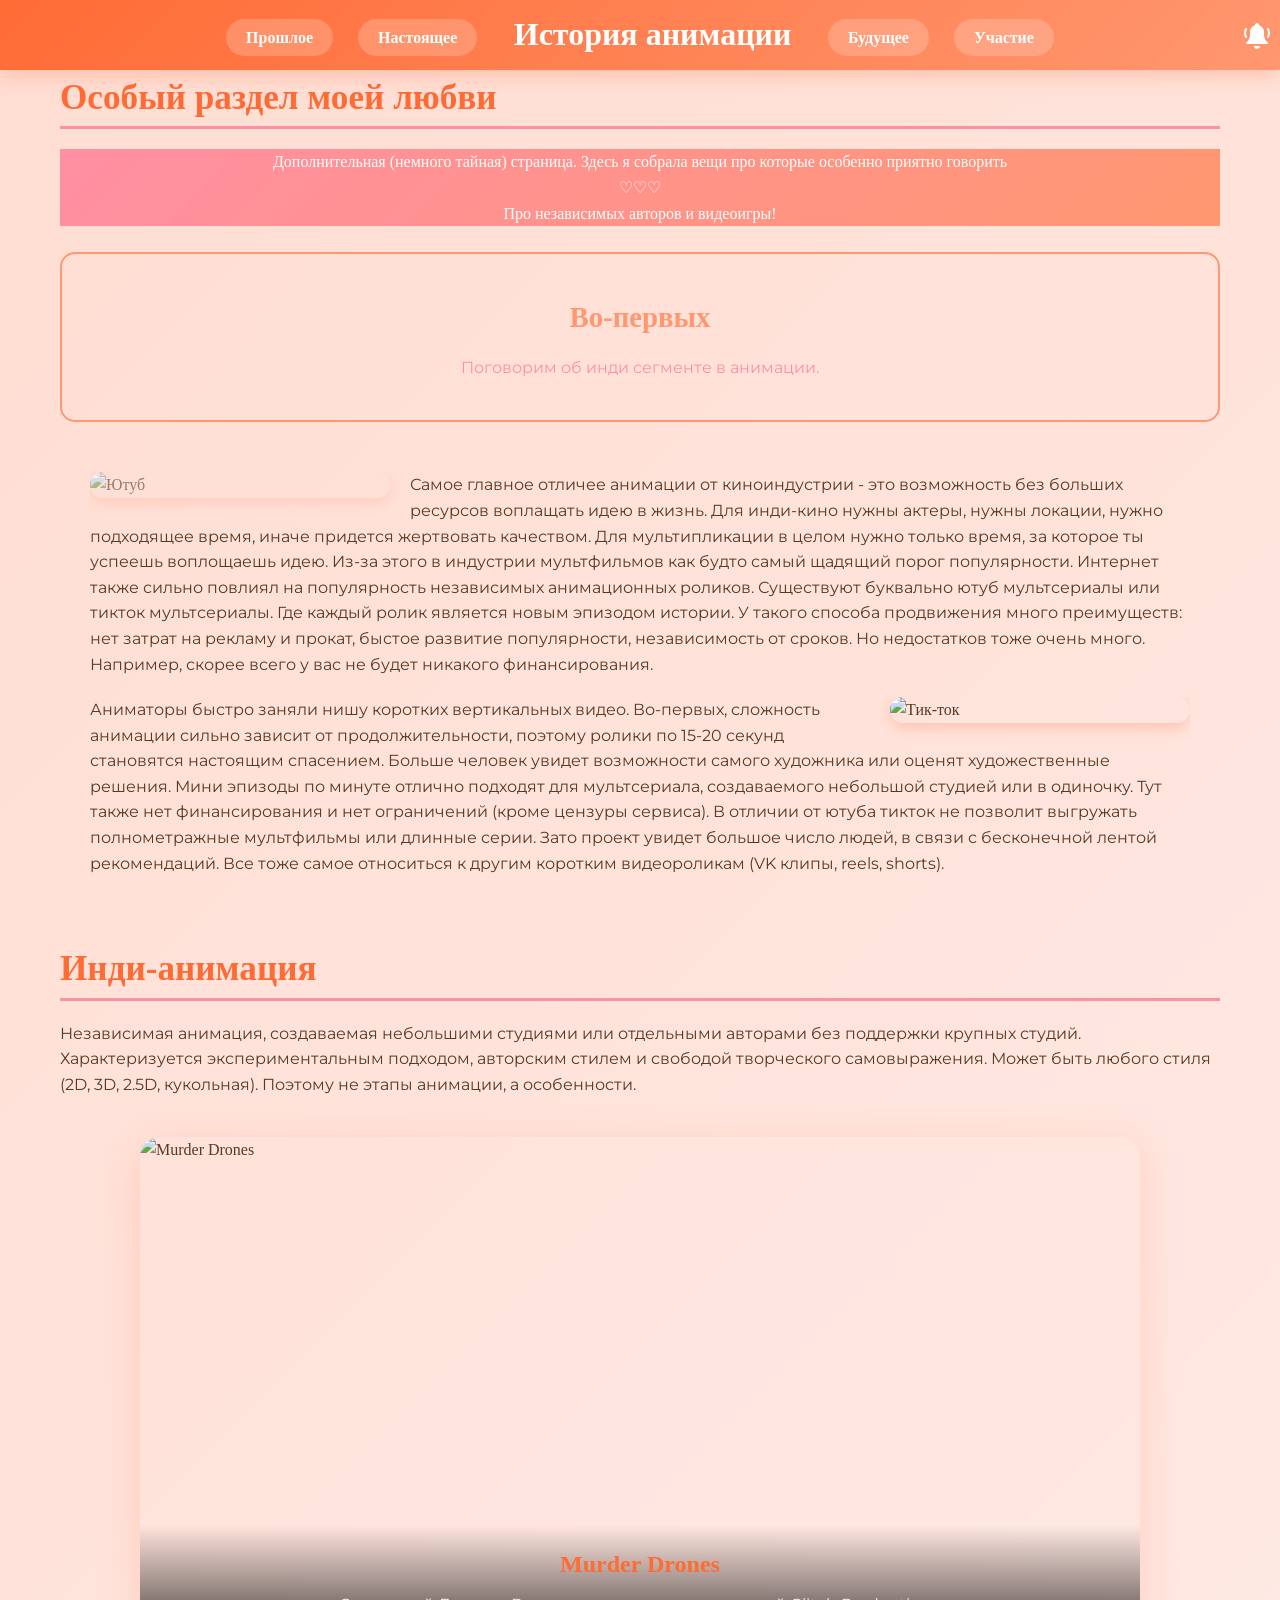
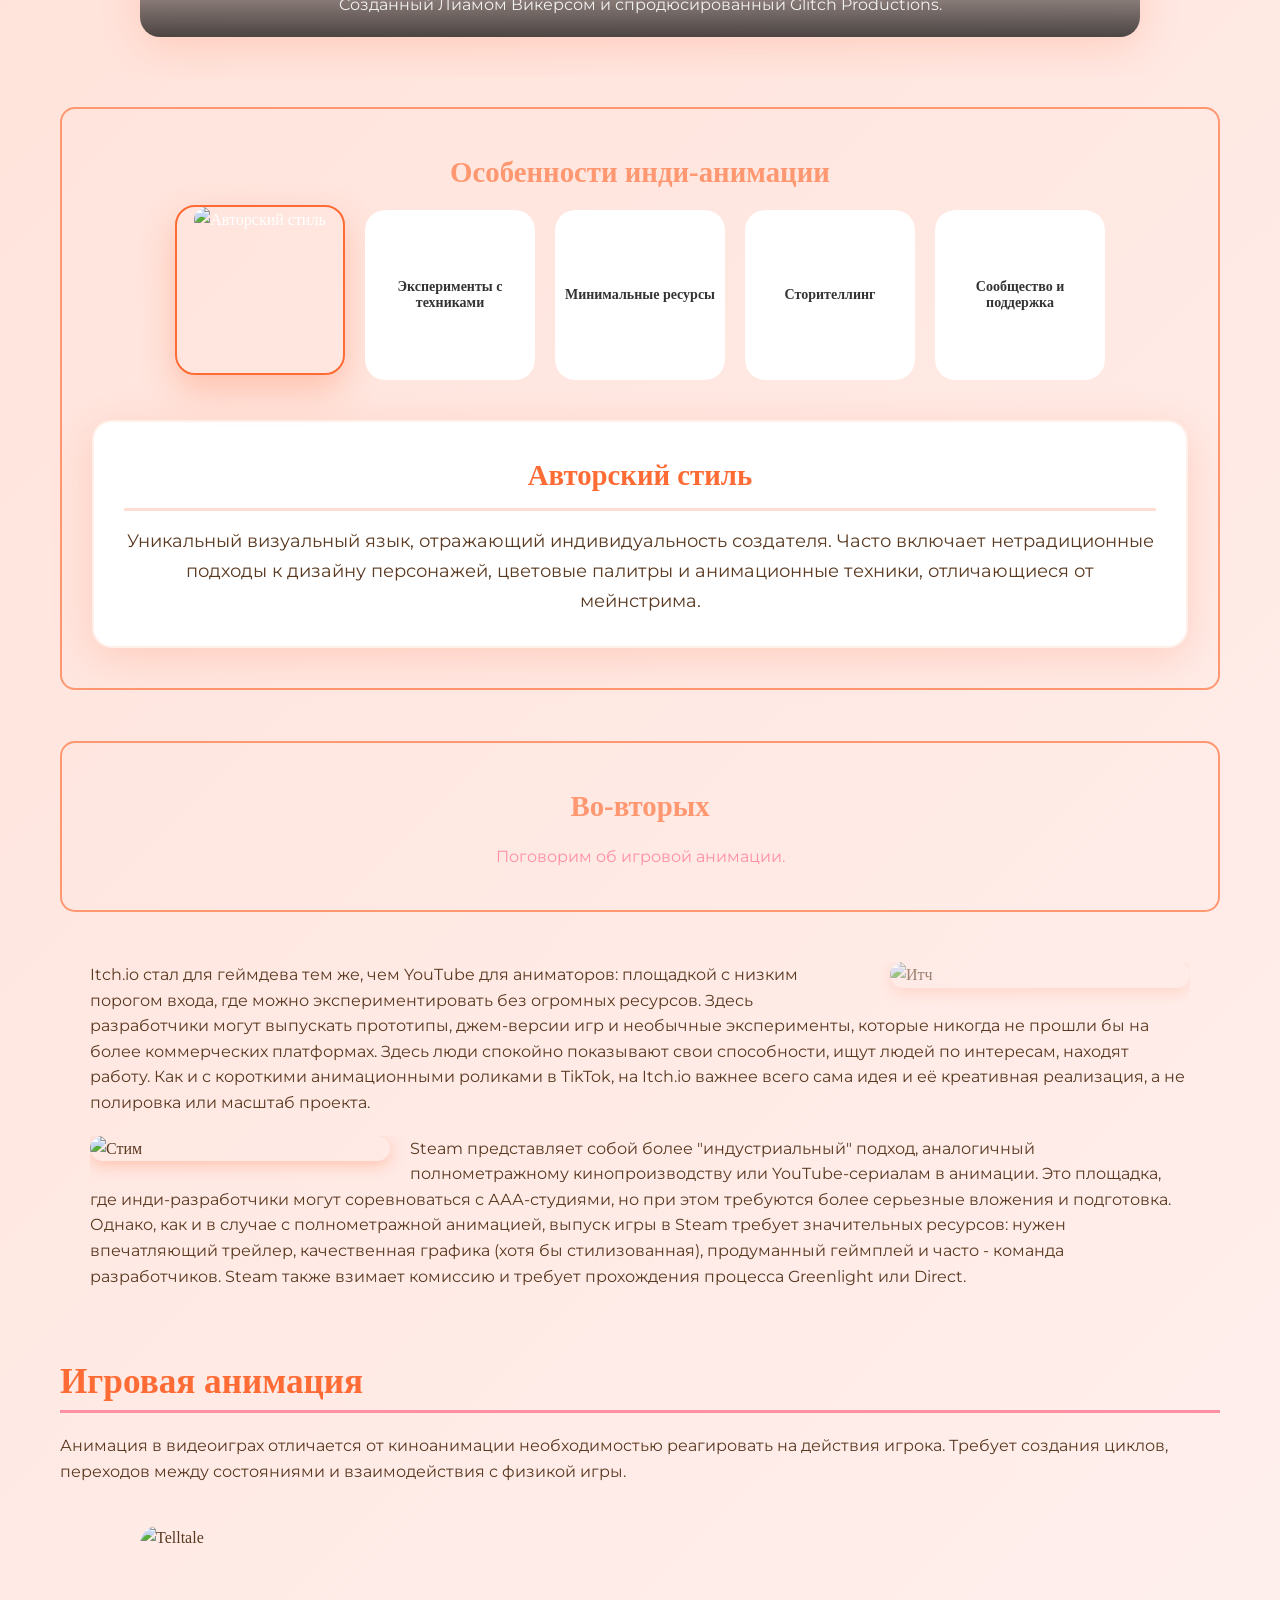
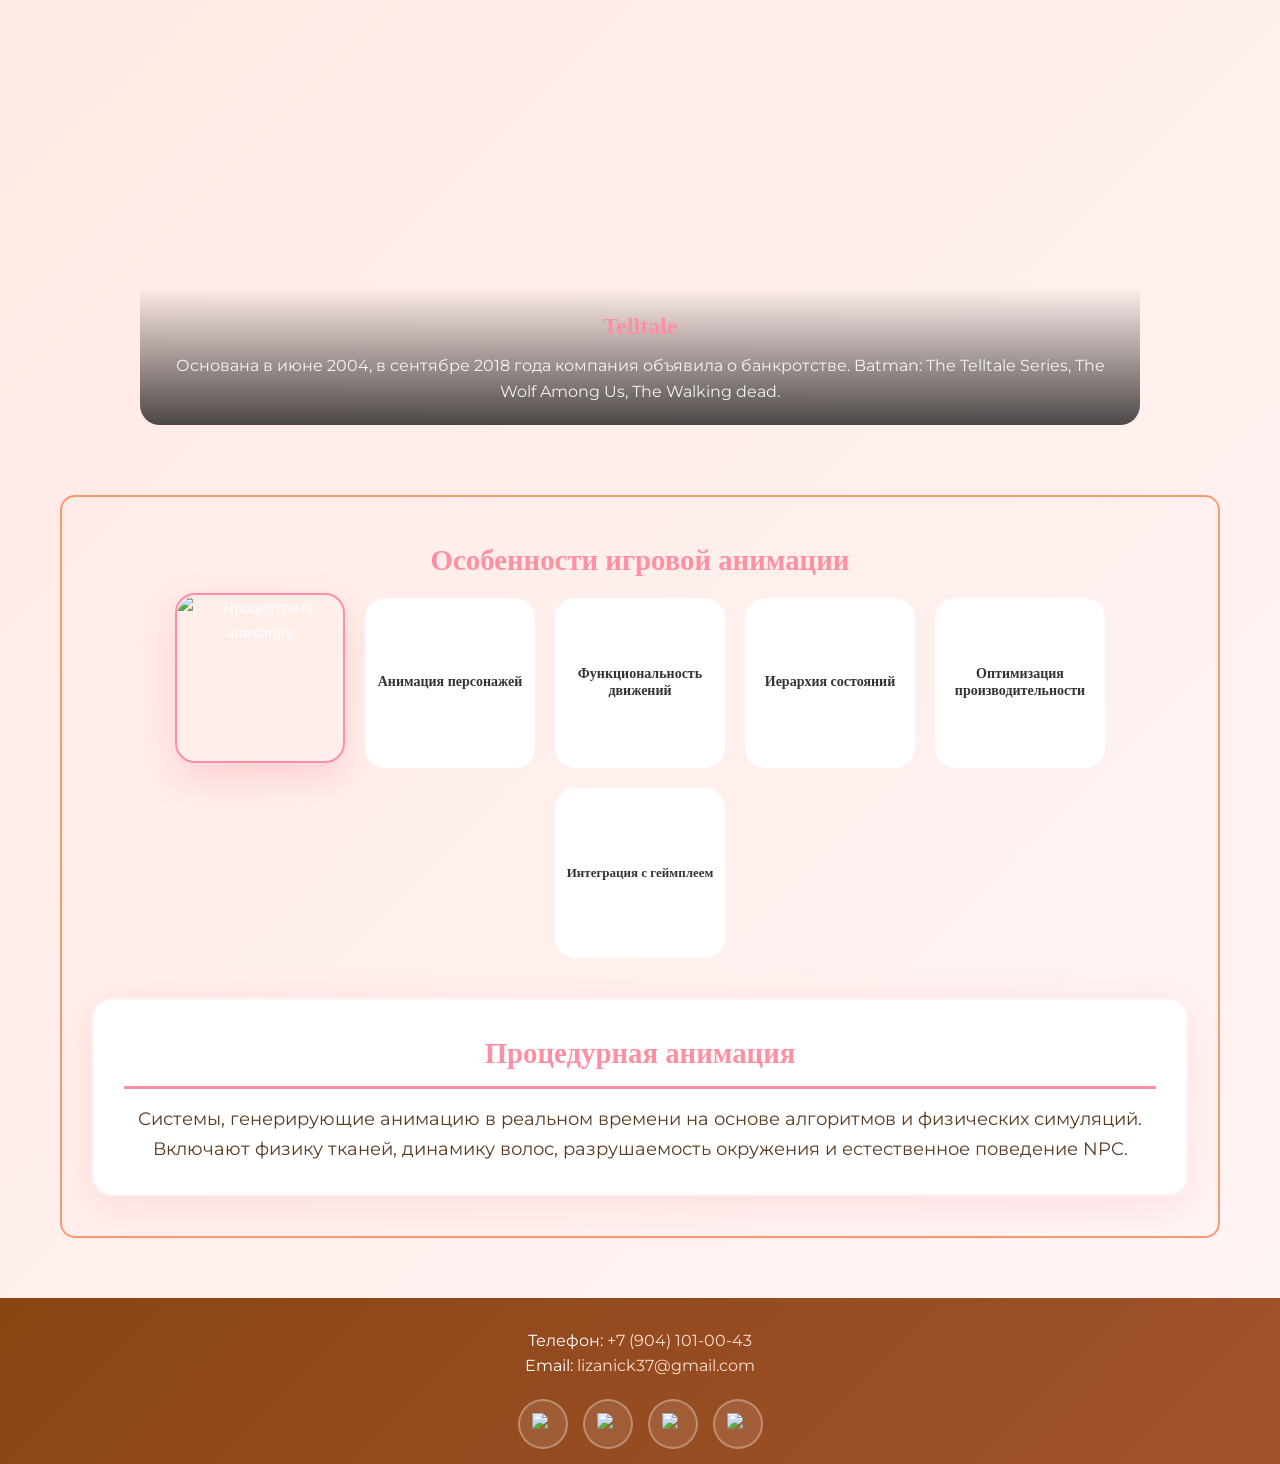
==== commit 47df0137: "Add files via upload" ====
--- a/add.html
+++ b/add.html
@@ -104,12 +104,12 @@
                     Может быть любого стиля (2D, 3D, 2.5D, кукольная). Поэтому не этапы анимации, а особенности.
                 </p>
             </div>
-            <section class="gaming-carousel-gallery">
-                <div class="gaming-carousel-container">
-                    <div class="gaming-carousel-track"></div>
-                    <button class="carousel-gaming-prev">‹</button>
-                    <button class="carousel-gaming-next">›</button>
-                    <div class="carousel-gaming-dots"></div>
+            <section class="indie-carousel-gallery">
+                <div class="indie-carousel-container">
+                    <div class="indie-carousel-track"></div>
+                    <button class="carousel-prev">‹</button>
+                    <button class="carousel-next">›</button>
+                    <div class="carousel-dots"></div>
                 </div>
             </section>
 
@@ -221,13 +221,12 @@
             <div class="definition-block">
                 <p>Анимация в видеоиграх отличается от киноанимации необходимостью реагировать на действия игрока. Требует создания циклов, переходов между состояниями и взаимодействия с физикой игры.</p>
             </div>
-
-            <section class="indie-carousel-gallery">
-                <div class="indie-carousel-container">
-                    <div class="indie-carousel-track"></div>
-                    <button class="carousel-prev">‹</button>
-                    <button class="carousel-next">›</button>
-                    <div class="carousel-dots"></div>
+            <section class="gaming-carousel-gallery">
+                <div class="gaming-carousel-container">
+                    <div class="gaming-carousel-track"></div>
+                    <button class="carousel-gaming-prev">‹</button>
+                    <button class="carousel-gaming-next">›</button>
+                    <div class="carousel-gaming-dots"></div>
                 </div>
             </section>
 
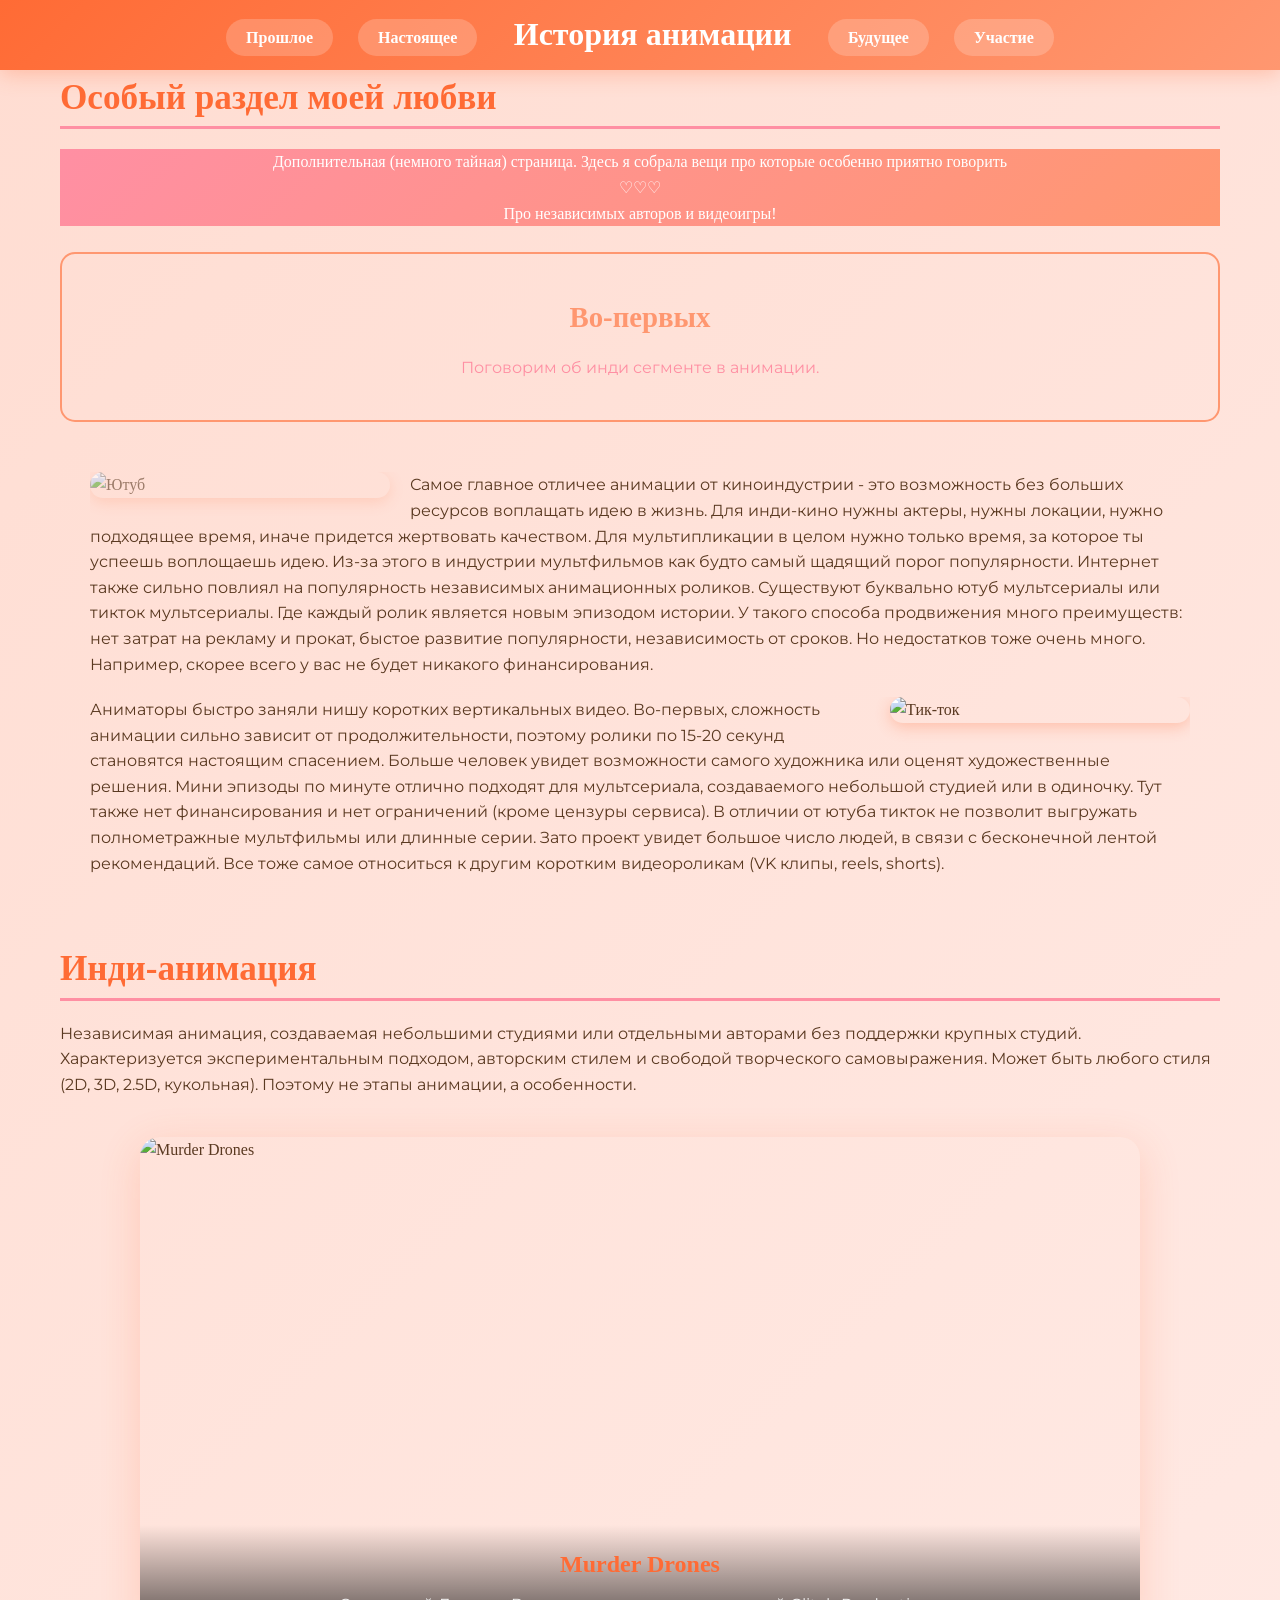
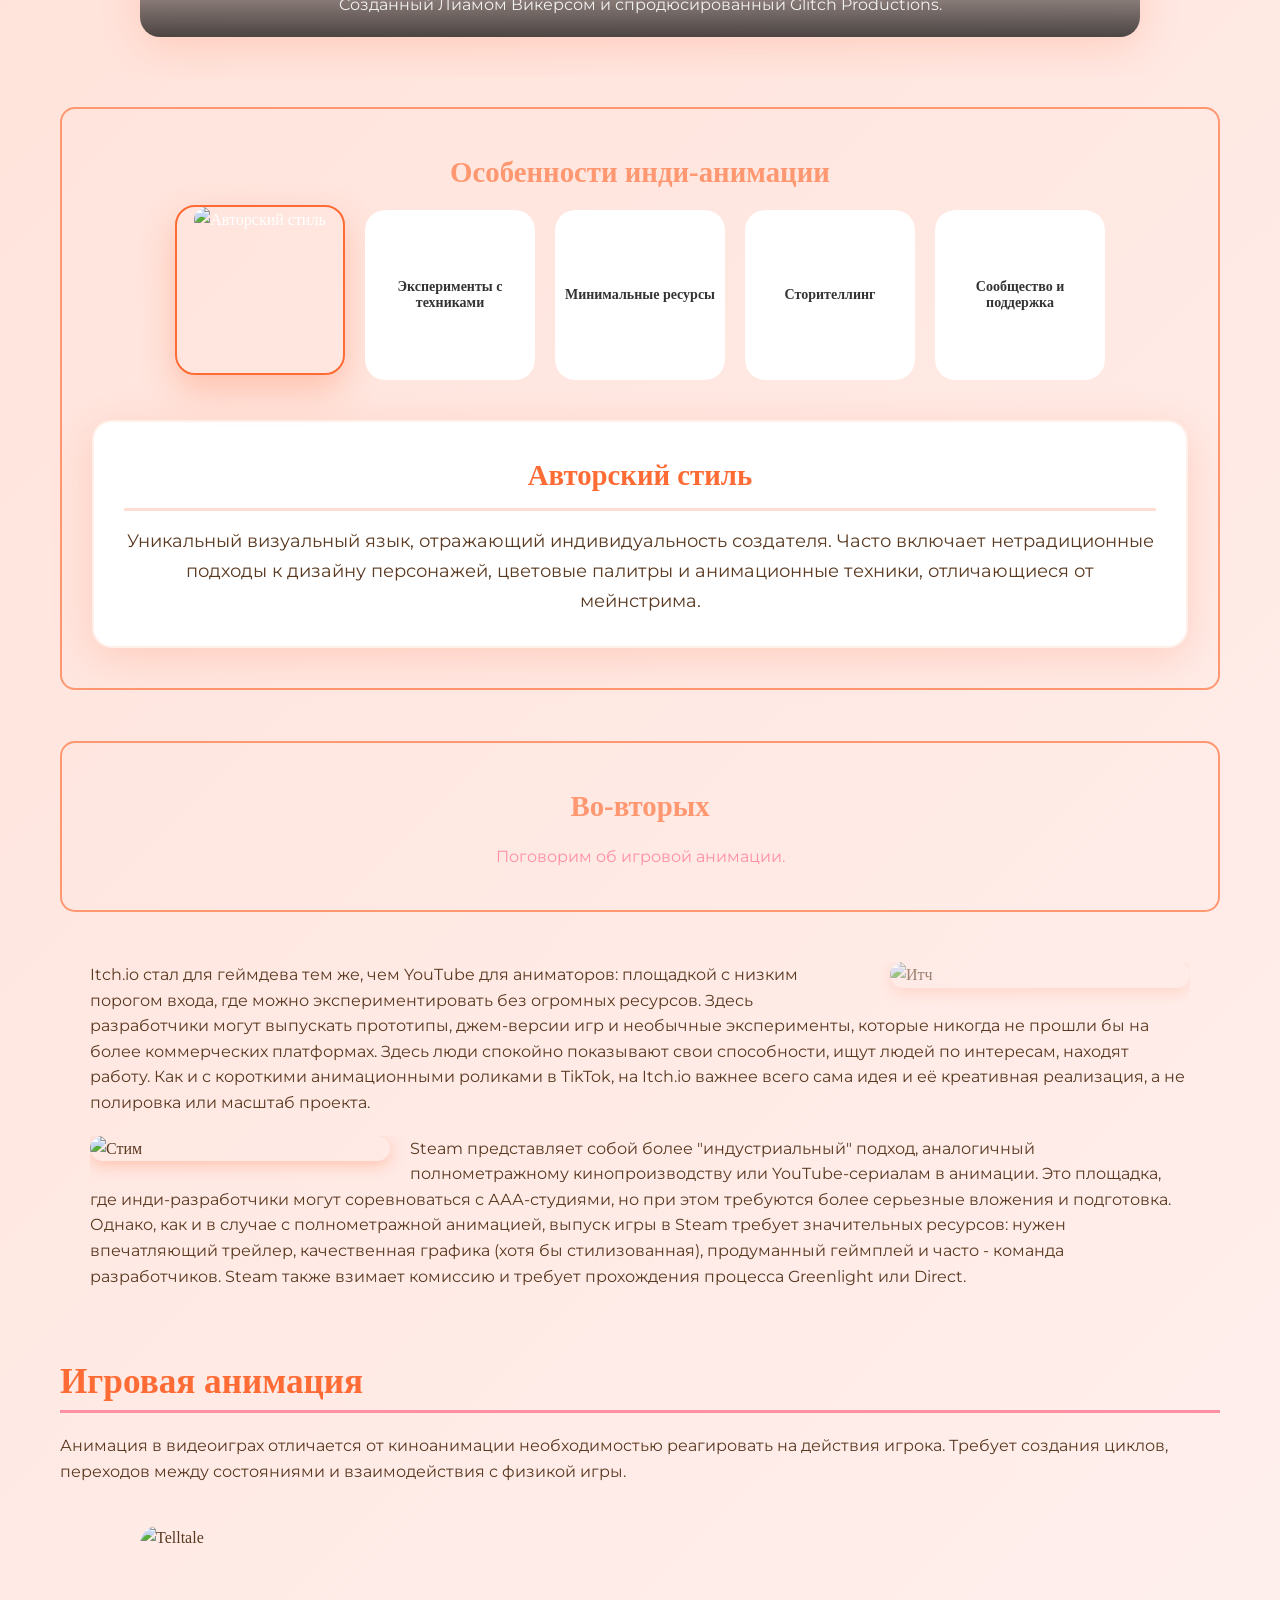
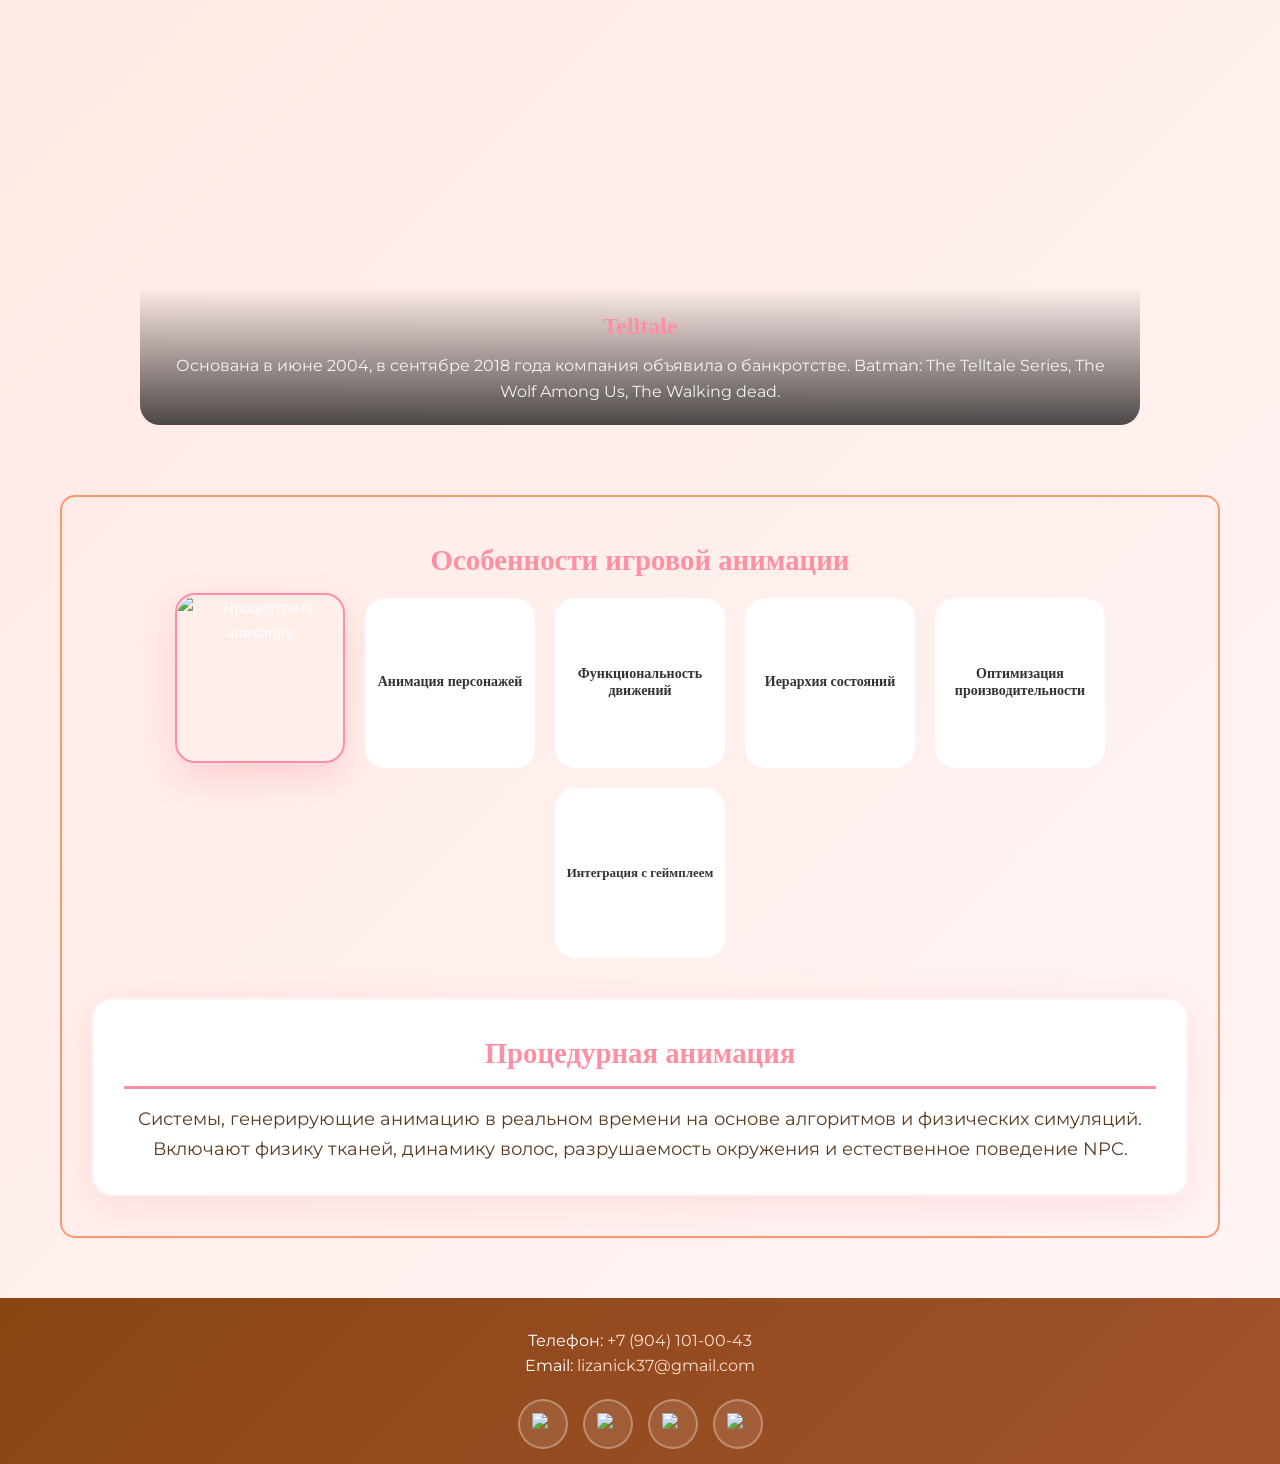
==== commit ce8d3fef: "removing_notification" ====
--- a/add.html
+++ b/add.html
@@ -16,15 +16,6 @@
 </head>
 <body>
     <header>
-        <div class="notification-container">
-            <div class="notification-trigger"><img src = "images/noti.png"></div>
-            <div class="notification-dropdown">
-                <div class="notification-item">Уведомление 1</div>
-                <div class="notification-item">Уведомление 2</div>
-                <div class="notification-item">Уведомление 3</div>
-                <div class="notification-item">Уведомление 4</div>
-            </div>
-        </div>
         <input type="checkbox" id="header-toggle">
         <label for="header-toggle" class="burger-label">
             <span class="menu-icon"></span>
